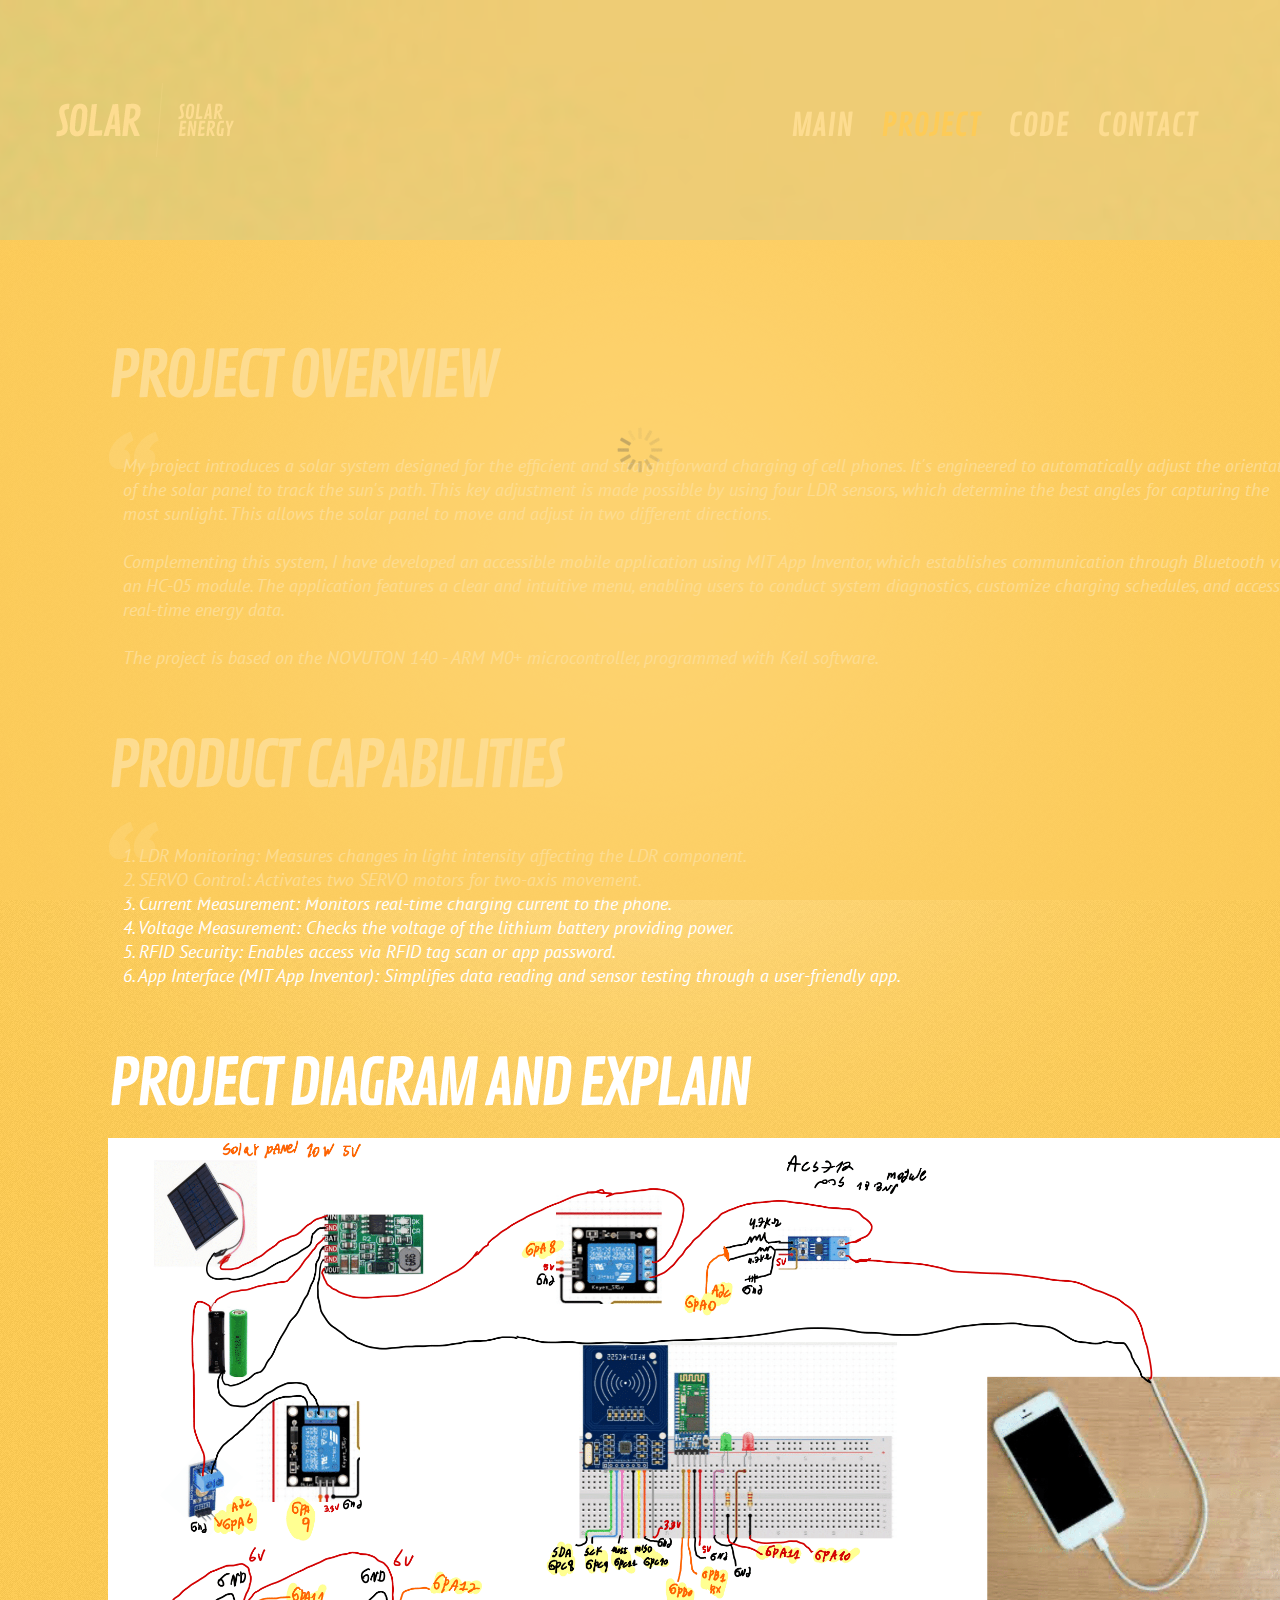
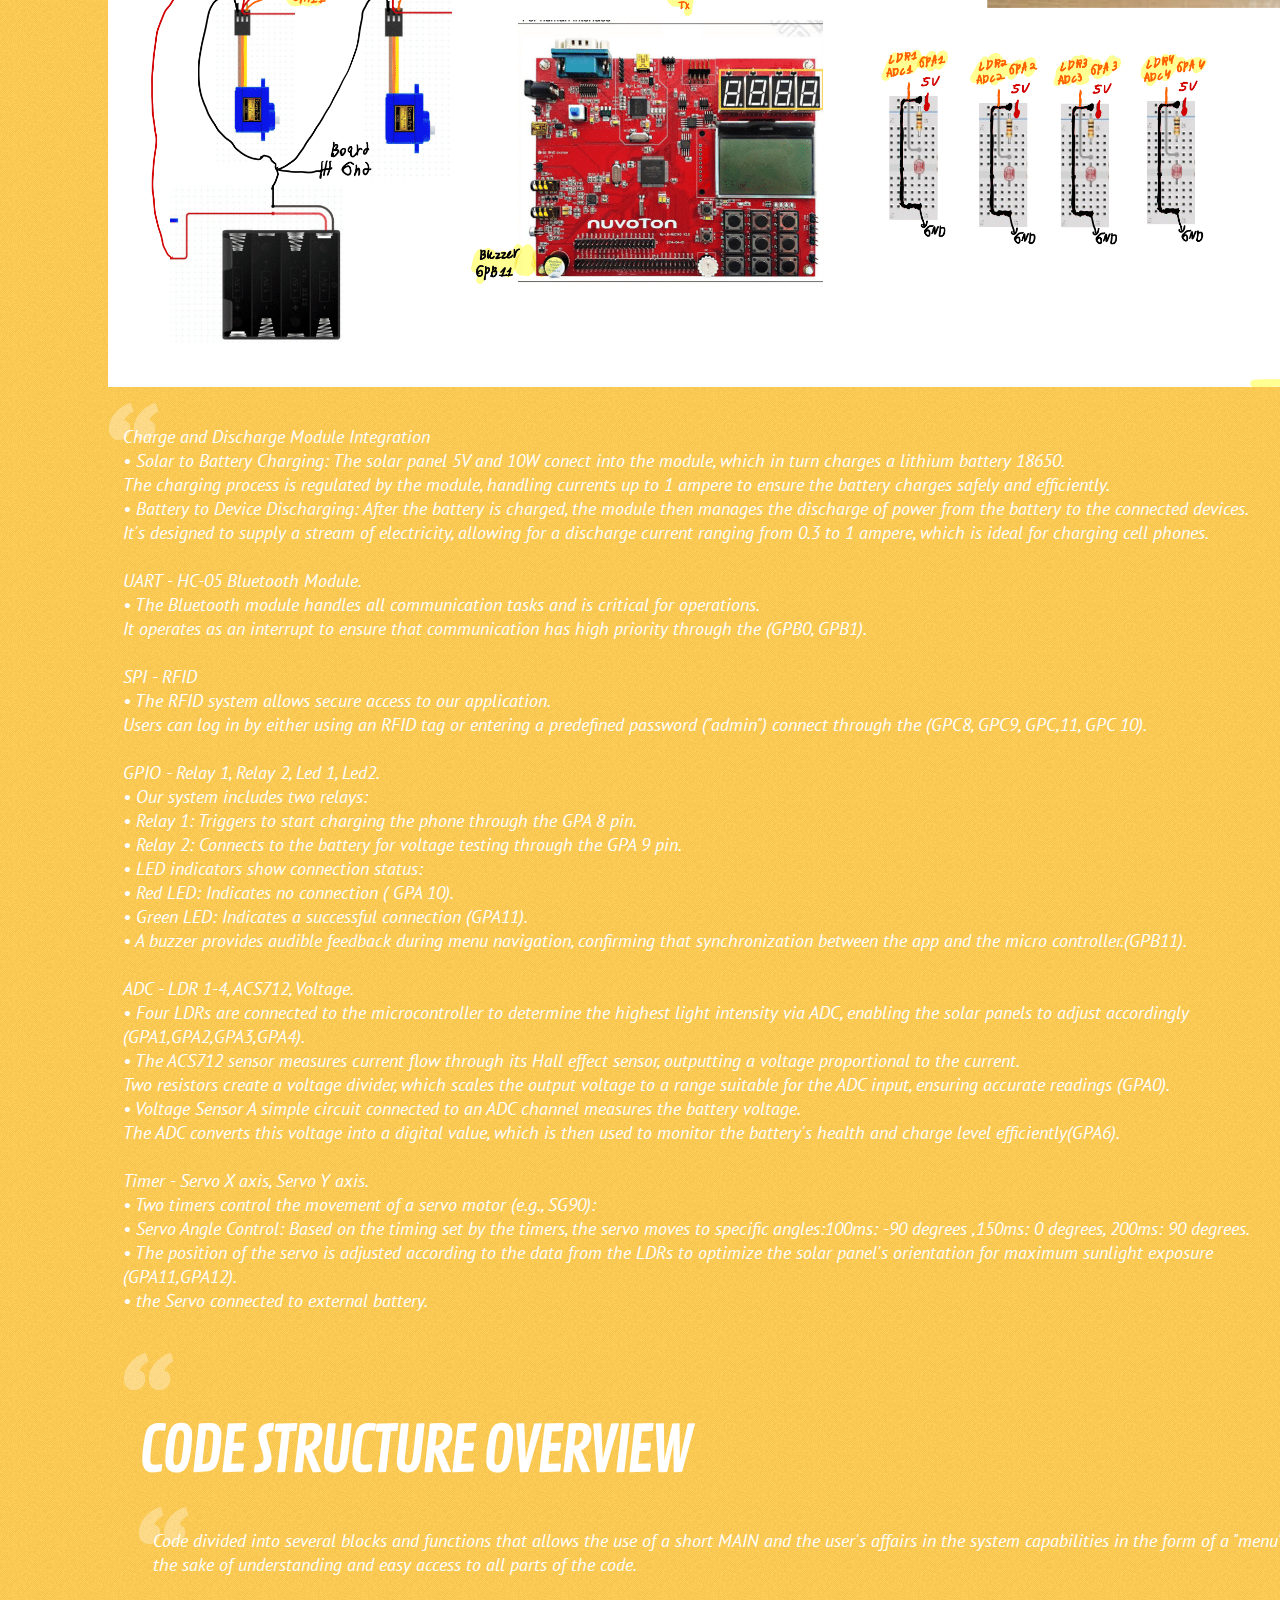
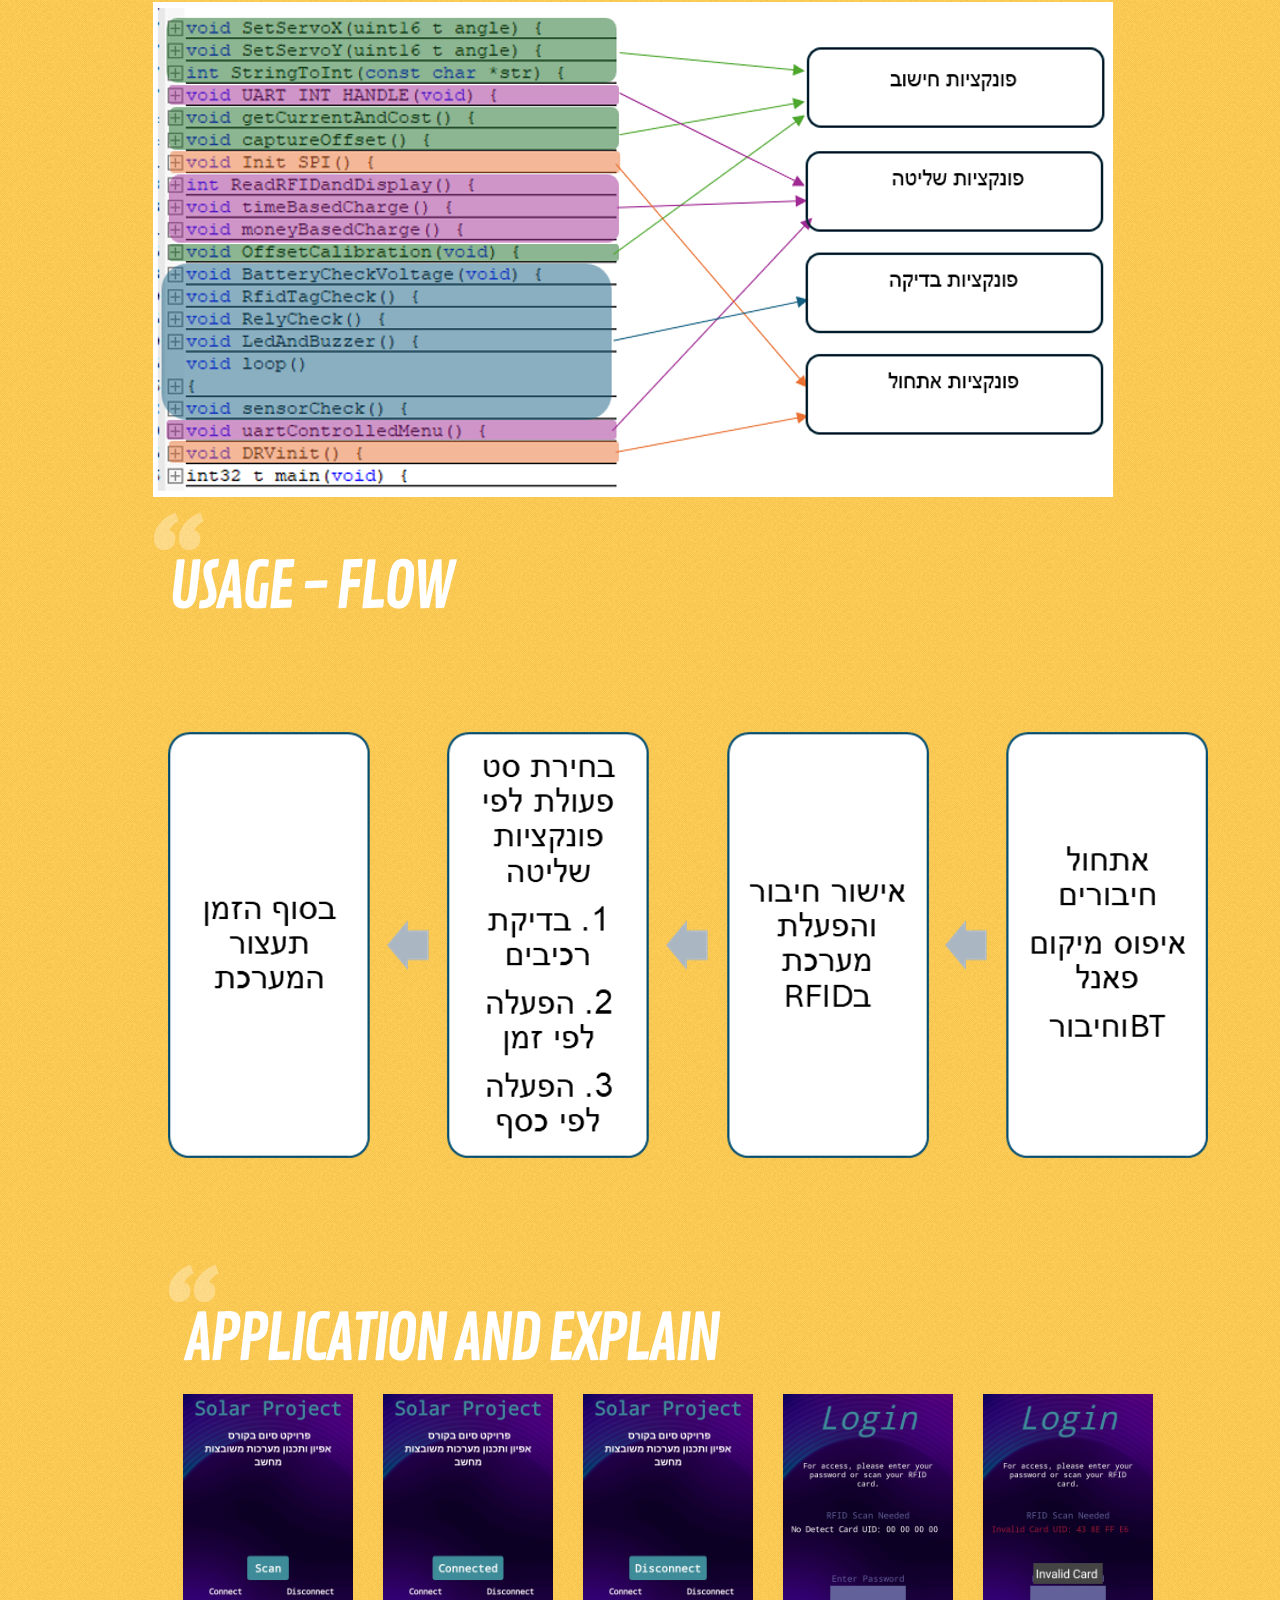
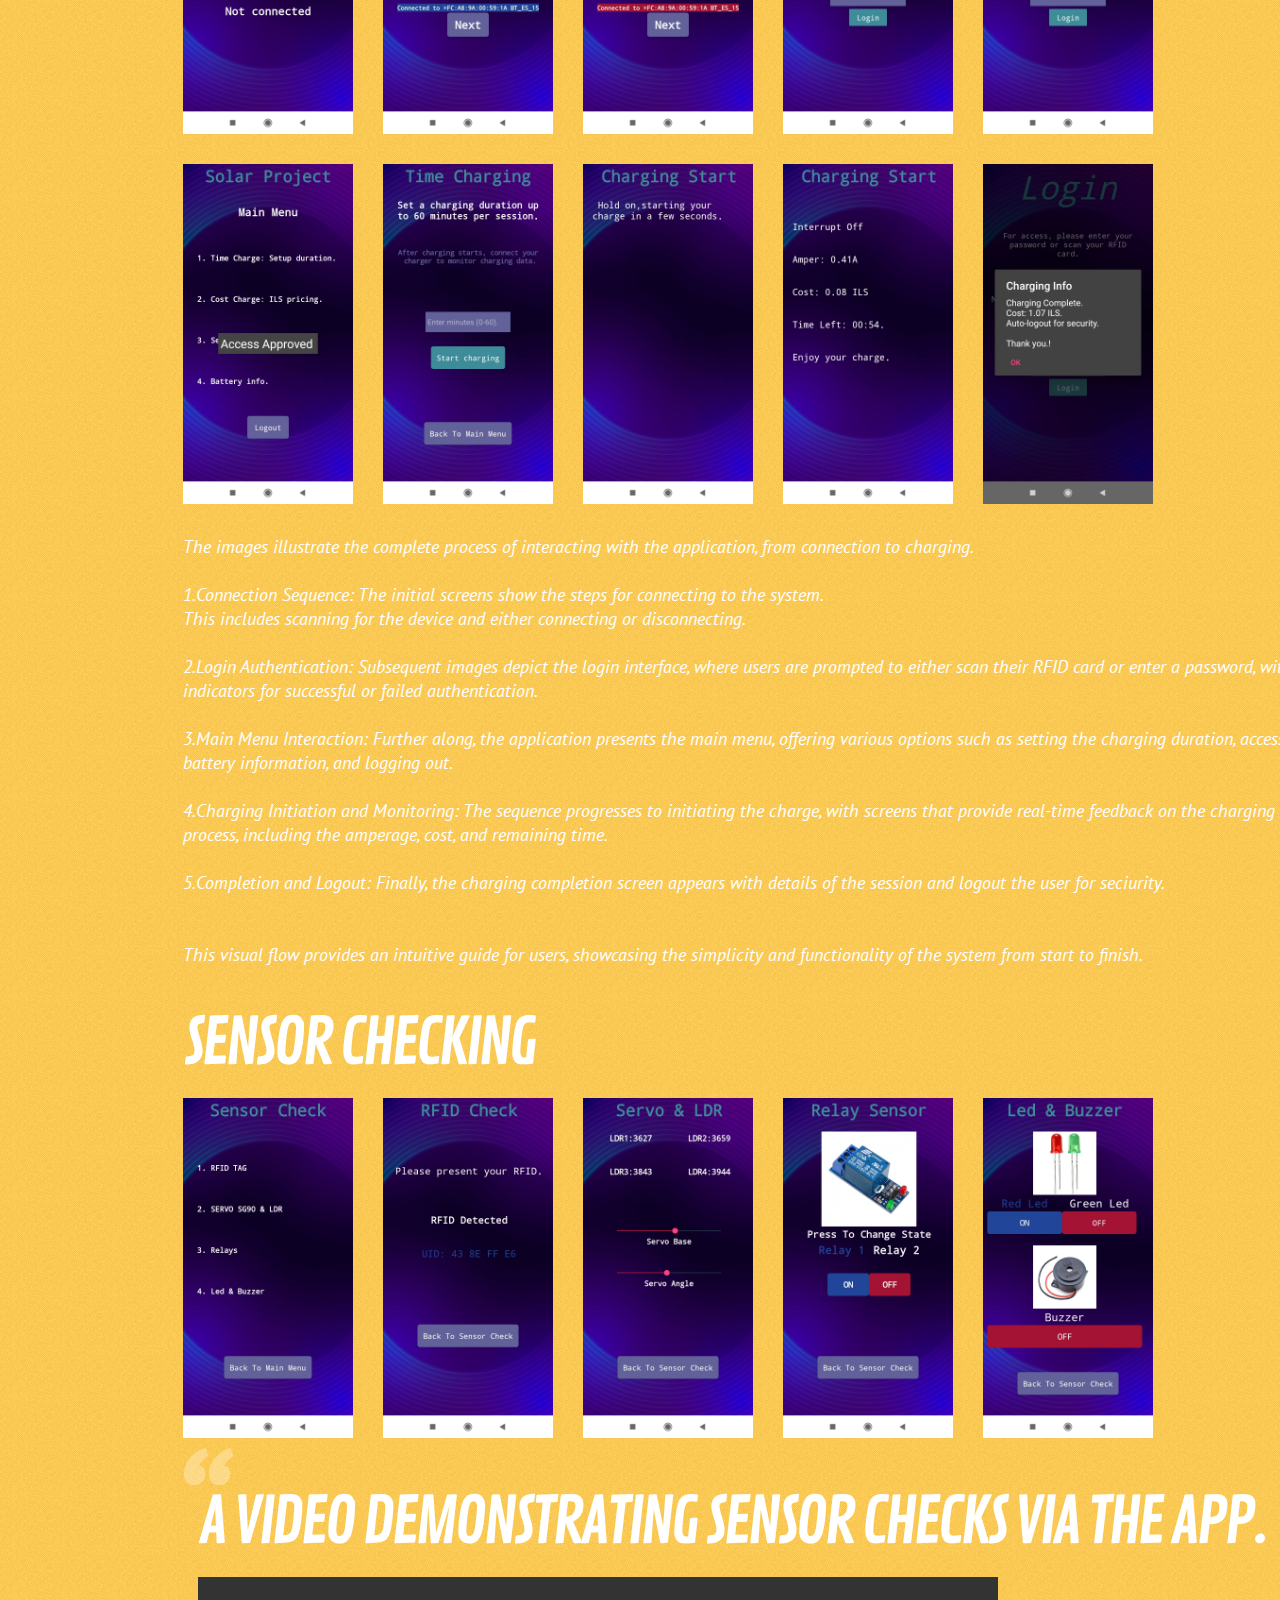
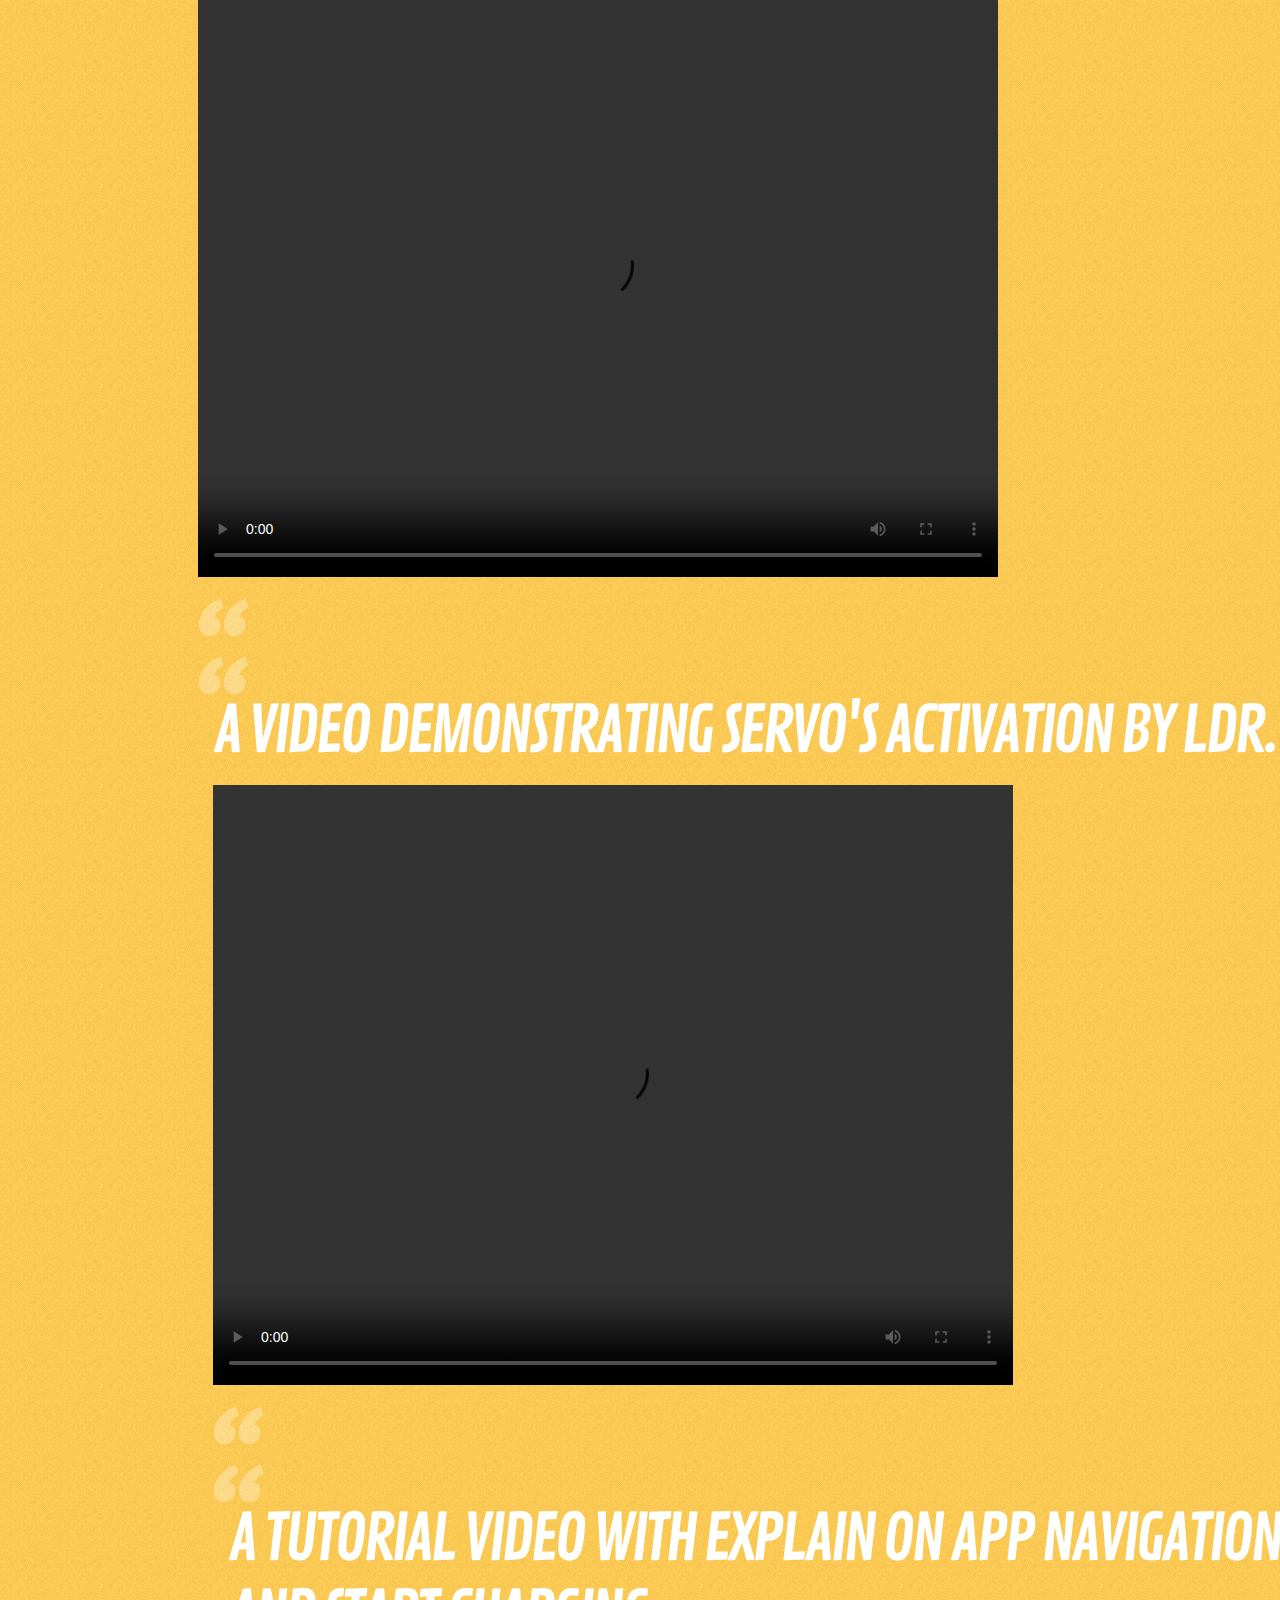
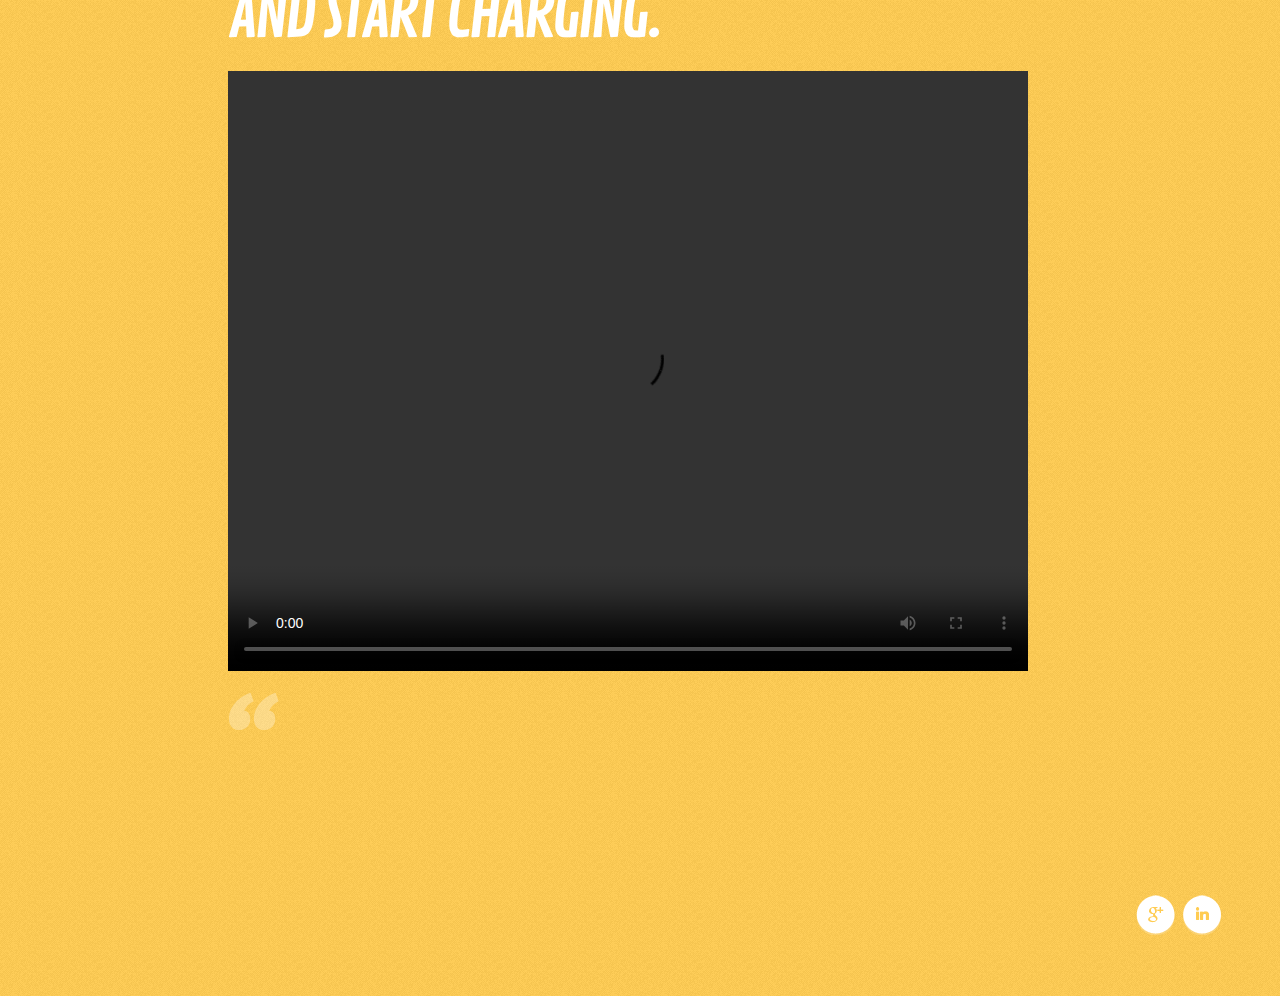
==== project.html @ 0463f5d2 "solar" ====
<!DOCTYPE HTML>
<html lang="en">
<head>
    <title>about us</title>
    <meta charset="utf-8">
    <meta name="viewport" content="width=device-width, initial-scale=1.0">
    <link rel="icon" href="img/favicon.ico" type="image/x-icon">
    <link rel="shortcut icon" href="img/favicon.ico" type="image/x-icon">
    <meta name="description" content="Your description">
    <meta name="keywords" content="Your keywords">
    <meta name="author" content="Your name">
    <link rel="stylesheet" href="css/bootstrap.css">
    <link rel="stylesheet" href="css/style.css">
    <link rel="stylesheet" href="css/preview.css">
    <script src="js/include_script.js"></script>
    <!--[if lt IE 9]>
        <script src="http://html5shim.googlecode.com/svn/trunk/html5.js"></script>
        <link href="css/ie.css" rel="stylesheet">
    <![endif]-->
    
</head>
<body>
<!--content wrapper-->
    <div id="wrapper">
        <section class="container">
            <div class="dynamicContent">
                <!--content-->
                <div class="inner">
                    <div class="row">
                        <div class="col-md-8">
                            <h2>Project Overview</h2>
                            <blockquote>
                                <p>My project introduces a solar system designed for the efficient and straightforward charging of cell phones. It's engineered to automatically adjust the orientation of the solar panel to track the sun's path. This key adjustment is made possible by using four LDR sensors, which determine the best angles for capturing the most sunlight. This allows the solar panel to move and adjust in two different directions.<br><br>
                                Complementing this system, I have developed an accessible mobile application using MIT App Inventor, which establishes communication through Bluetooth via an HC-05 module. The application features a clear and intuitive menu, enabling users to conduct system diagnostics, customize charging schedules, and access real-time energy data.<br><br>
                                The project is based on the NOVUTON 140 - ARM M0+ microcontroller, programmed with Keil software.
                                </p>
                            </blockquote>
                        </div>
                        <div class="col-md-4">
                            <h2>Product Capabilities</h2>
                            <blockquote>
                                <p>1. LDR Monitoring: Measures changes in light intensity affecting the LDR component.<br>
                                   2. SERVO Control: Activates two SERVO motors for two-axis movement.<br>
                                   3. Current Measurement: Monitors real-time charging current to the phone.<br>
                                   4. Voltage Measurement: Checks the voltage of the lithium battery providing power.<br>
                                   5. RFID Security: Enables access via RFID tag scan or app password.<br>
                                   6. App Interface (MIT App Inventor): Simplifies data reading and sensor testing through a user-friendly app.
                                </p>
                            </blockquote>
                        </div>
                    </div>
                    <div class="row">
                        <!-- Additional Labels -->
                        <div class="col-md-12">

                            <h2>Project Diagram And Explain</h2>
                                                                                                                    <img src="img/digram.jpg" alt="">
                                                                                                                                                <blockquote>
                            <p>

Charge and Discharge Module Integration
<br>
• Solar to Battery Charging: The solar panel 5V and 10W conect into the module, which in turn charges a lithium battery 18650.<br>
The charging process is regulated by the module, handling currents up to 1 ampere to ensure the battery charges safely and efficiently.<br>
• Battery to Device Discharging: After the battery is charged, the module then manages the discharge of power from the battery to the connected devices.<br>
It's designed to supply a stream of electricity, allowing for a discharge current ranging from 0.3 to 1 ampere, which is ideal for charging cell phones.<br><br>



UART - HC-05 Bluetooth Module.<br>
• The Bluetooth module handles all communication tasks and is critical for operations.<br> It operates as an interrupt to ensure that communication has high priority through the (GPB0, GPB1).<br><br>

SPI - RFID<br>
• The RFID system allows secure access to our application.<br>Users can log in by either using an RFID tag or entering a predefined password ("admin")  connect through the (GPC8, GPC9, GPC,11, GPC 10).<br><br>


GPIO - Relay 1, Relay 2, Led 1, Led2.<br>
• Our system includes two relays:<br>
• Relay 1: Triggers to start charging the phone through the GPA 8 pin.<br>
• Relay 2: Connects to the battery for voltage testing through the GPA 9 pin.<br>
• LED indicators show connection status:<br>
• Red LED: Indicates no connection ( GPA 10).<br>
• Green LED: Indicates a successful connection (GPA11).<br>
• A buzzer provides audible feedback during menu navigation, confirming that synchronization between the app and the micro controller.(GPB11).<br><br>

ADC - LDR 1-4, ACS712, Voltage.<br>
• Four LDRs are connected to the microcontroller to determine the highest light intensity via ADC, enabling the solar panels to adjust accordingly (GPA1,GPA2,GPA3,GPA4).<br>
• The ACS712 sensor measures current flow through its Hall effect sensor, outputting a voltage proportional to the current. <br>
Two resistors create a voltage divider, which scales the output voltage to a range suitable for the ADC input, ensuring accurate readings (GPA0).<br>
• Voltage Sensor A simple circuit connected to an ADC channel measures the battery voltage. <br>The ADC converts this voltage into a digital value, which is then used to monitor the battery's health and charge level efficiently(GPA6).<br><br>

Timer - Servo X axis, Servo Y axis.<br>
• Two timers control the movement of a servo motor (e.g., SG90):<br>
• Servo Angle Control: Based on the timing set by the timers, the servo moves to specific angles:100ms: -90 degrees ,150ms: 0 degrees, 200ms: 90 degrees.<br>
• The position of the servo is adjusted according to the data from the LDRs to optimize the solar panel's orientation for maximum sunlight exposure (GPA11,GPA12).<br>
• the Servo connected to external battery.                            <blockquote></p>

                            <h2>Code Structure Overview</h2>
                                                                                                                                                <blockquote>
                            <p>Code divided into several blocks and functions that allows the use of a short MAIN and the user's affairs in the system capabilities in the form of a "menu" for the sake of understanding and easy access to all parts of the code.</p>
                                                                                                                                                                            <img src="img/code.jpg" alt="">
                                                                                                                                                <blockquote>
                            <h2>Usage - FLOW</h2>
                                                                                                                                                                                                        <img src="img/flow.jpg" alt="">
                                                                                                                                                <blockquote>
                            <h2>application and explain</h2>
                            <ul class="list2 row">
                                <li class="span2"><a href="img/picture1.jpg" class="thumbnail"><img src="img/picture1.jpg" alt=""></a></li>
                                <li class="span2"><a href="img/picture2.jpg" class="thumbnail"><img src="img/picture2.jpg" alt=""></a></li>
                                <li class="span2"><a href="img/picture9.jpg" class="thumbnail"><img src="img/picture9.jpg" alt=""></a></li>
                                <li class="span2"><a href="img/picture3.jpg" class="thumbnail"><img src="img/picture3.jpg" alt=""></a></li>
                                <li class="span2"><a href="img/picture4.jpg" class="thumbnail"><img src="img/picture4.jpg" alt=""></a></li>
                                    </ul>
<p></p><br><br>
                            <ul class="list2 row">
                                <li class="span2"><a href="img/picture5.jpg" class="thumbnail"><img src="img/picture5.jpg" alt=""></a></li>
                              <li class="span2"><a href="img/picture10.jpg" class="thumbnail"><img src="img/picture10.jpg" alt=""></a></li>
                                <li class="span2"><a href="img/picture6.jpg" class="thumbnail"><img src="img/picture6.jpg" alt=""></a></li>
                                <li class="span2"><a href="img/picture7.jpg" class="thumbnail"><img src="img/picture7.jpg" alt=""></a></li>
                                <li class="span2"><a href="img/picture8.jpg" class="thumbnail"><img src="img/picture8.jpg" alt=""></a></li>
                                    </ul>
                                       <br>     <br>
                            <br>                            <br>               <p>
The images illustrate the complete process of interacting with the application, from connection to charging.
<br>
<br>
1.Connection Sequence: The initial screens show the steps for connecting to the system.<br> This includes scanning for the device and either connecting or disconnecting.
<br>
<br>
2.Login Authentication: Subsequent images depict the login interface, where users are prompted to either scan their RFID card or enter a password, with indicators for successful or failed authentication.
<br>
<br>
3.Main Menu Interaction: Further along, the application presents the main menu, offering various options such as setting the charging duration, accessing battery information, and logging out.
<br>
<br>
4.Charging Initiation and Monitoring: The sequence progresses to initiating the charge, with screens that provide real-time feedback on the charging process, including the amperage, cost, and remaining time.
<br>
<br>
5.Completion and Logout: Finally, the charging completion screen appears with details of the session and logout the user for seciurity.
<br>
<br><br>
This visual flow provides an intuitive guide for users, showcasing the simplicity and functionality of the system from start to finish.
</p>                
                    <div>
                                 <h2>Sensor Checking</h2>
                                           <ul class="list2 row">
                                <li class="span2"><a href="img/picture11.jpg" class="thumbnail"><img src="img/picture11.jpg" alt=""></a></li>
                                <li class="span2"><a href="img/picture12.jpg" class="thumbnail"><img src="img/picture12.jpg" alt=""></a></li>
                                <li class="span2"><a href="img/picture13.jpg" class="thumbnail"><img src="img/picture13.jpg" alt=""></a></li>
                                <li class="span2"><a href="img/picture14.jpg" class="thumbnail"><img src="img/picture14.jpg" alt=""></a></li>
                                <li class="span2"><a href="img/picture15.jpg" class="thumbnail"><img src="img/picture15.jpg" alt=""></a></li>
                                    </ul>    
                                                                                                                                                                                    <blockquote>
                        </div>
                                                                                                                                                                                    <blockquote>
                                                               <h2> A video demonstrating sensor checks via the app.
</h2>                                                                                                        
<div class="video-container">
<video width="800" height="600" controls>
        <source src="img/example2.mp4" type="video/mp4">
        Your browser does not support the video tag.
    </video>
                                                                                                                                                    <blockquote>      
</div>
                                                                                                                                                                                    <blockquote>
<h2> A video demonstrating servo's activation by LDR.</h2>                                                                                                        
<div class="video-container">
<video width="800" height="600" controls>

        <source src="img/example3.mp4" type="video/mp4">
        Your browser does not support the video tag.
    </video>                                                                                                                                         <blockquote>           
</div>                                                                                                                                                                                <blockquote>
<h2> A tutorial video with explain on app navigation and  start charging.</h2>                                                                                                        
<div class="video-container">
<video width="800" height="600" controls>

        <source src="img/example1.mp4" type="video/mp4">
        Your browser does not support the video tag.
    </video>
    <blockquote>                                                                   
                                                                                                                                                                                                       
</div>
                                                                                                                                           
                    </div>
                </div>
            </div>
        </section>
    </div>
    <script src="js/bootstrap.js"></script>
</body>
</html>
---- css/style.css ----
@import url(//fonts.googleapis.com/css?family=PT+Sans:400italic);

@import url(//fonts.googleapis.com/css?family=PT+Sans:700italic);

@import url(//fonts.googleapis.com/css?family=Contrail+One);

@import 'jquery.fancybox.css';

@import 'grid.css';
/*------ template stylization ------*/
body {
  background: #fccc5b;
  font: 13px 'PT Sans', 'Trebuchet MS', Arial, "Helvetica Neue", Helvetica, sans-serif;
  line-height: 20px;
  color: #ffffff;
  min-width: 1200px;
  min-height: 1000px;
}
#webSiteLoader {
  position: fixed;
  width: 100%;
  height: 100%;
  background: #fccc5b url(../img/web_site_loader.gif) center no-repeat;
  z-index: 1023;
  top: 0;
}
#pageLoader {
  position: fixed;
  width: 55px;
  height: 55px;
  top: 50%;
  left: 50%;
  margin: -27px 0 0 -27px;
  background: url(../img/web_site_loader.gif) center #fccc5b no-repeat;
  z-index: 1000;
  padding: 5px;
  display: none;
}
#back-top {
  position: fixed;
  display: none !important;
  right: 30px;
  bottom: 30px;
  width: 48px;
  height: 48px;
  border: 1px solid #ffffff;
  background: url(../img/up-arrow.png) #fccc5b center no-repeat;
  overflow: hidden;
  cursor: pointer;
  z-index: 1000;
  opacity: 0;
  filter: alpha(opacity=0);
}
/*---------gallery bg--------*/
#imgSpinner {
  position: fixed;
  display: inline-block;
  width: 100%;
  height: 100%;
  z-index: 1;
  top: 0;
  left: 0;
  background: url("../img/web_site_loader.gif") center no-repeat #fccc5b;
  display: none;
}
#galleryHolder {
  position: fixed !important;
  width: 100%;
  height: 100%;
  left: 0;
  top: 0;
  overflow: hidden;
}
#imageHolder {
  position: absolute;
  width: 100%;
  height: 100%;
  z-index: 0;
  overflow: hidden;
}
#inner {
  display: none;
}
/*end gallery bg*/
p {
  font-style: italic;
  font-weight: bold;
  padding-bottom: 10px;
}
figure {
  margin: 0;
}
h2 {
  font: 63.96px 'Contrail One';
  line-height: 1.2em;
  color: #ffffff;
  text-transform: uppercase;
  letter-spacing: -4px;
  margin: 15px 0px;
  padding: 0px 0px 0px 0px;
}
h2.special {
  font-size: 48px;
  margin: -14px 0px 13px;
  letter-spacing: -3px;
}
h3 {
  font: bold italic 18.07px 'PT Sans', 'Trebuchet MS', Arial, "Helvetica Neue", Helvetica, sans-serif;
  line-height: 1.2em;
  color: #ffffff;
  text-transform: none;
  padding: 0px 0px 0px 0px;
  margin: 0px 0px 0px 0px;
}
h4,
.fontStyle1 {
  font: bold italic 15.99px 'PT Sans', 'Trebuchet MS', Arial, "Helvetica Neue", Helvetica, sans-serif;
  line-height: 1.2em;
  color: #ffffff;
  text-transform: none;
  padding: 0px 0px 0px 0px;
  margin: -4px 0px 4px;
}
h3 a,
h4 a {
  color: #ffffff;
  -webkit-transition: all 0.4s ease-out;
  -moz-transition: all 0.4s ease-out;
  -o-transition: all 0.4s ease-out;
  transition: all 0.4s ease-out;
}
h3 a:hover,
h4 a:hover {
  color: #aa8d4a;
}
time {
  display: block;
  font: bold italic 11.96px 'PT Sans', 'Trebuchet MS', Arial, "Helvetica Neue", Helvetica, sans-serif;
  line-height: 20px;
  margin-left: 20px;
  color: #aa8d4a;
  text-transform: uppercase;
  margin: 5px 0px 12px;
  padding: 0px 0px 0px 0px;
}
.fontStyle1 {
  margin: 15px 0px 22px;
}
address {
  font-style: italic;
  font-weight: bold;
}
/*bootstrap classes*/
.thumbnail {
  box-shadow: none;
  border: none;
  padding: 0;
  -webkit-border-radius: 0;
  -moz-border-radius: 0;
  border-radius: 0;
  -webkit-box-shadow: 0 0 0;
  -moz-box-shadow: 0 0 0;
  box-shadow: 0 0 0;
}
.thumbnail:hover {
  border-color: transparent;
  box-shadow: none !important;
}
/*end bootstrap classes*/
/*------ header ------- */
header {
  position: relative;
  z-index: 200;
  width: 100%;
  height: 240px;
  margin-bottom: 0px;
}
header h1.brand {
  position: relative;
  width: 182px;
  height: 78px;
  float: left;
  overflow: hidden;
  margin: 81px 0px 0px 0px;
}
header h1.brand a {
  width: 100%;
  text-indent: 100%;
  white-space: nowrap;
}
header h1.brand a:hover {
  text-decoration: none;
}
/*menu*/
.select-menu {
  display: none;
}
header .navbar {
  margin-bottom: 0;
}
header .navbar .sf-menu .nav {
  position: absolute;
  float: none;
  margin: 0;
  display: none;
}
header .navbar .sf-menu .nav li {
  float: none;
}
header .navbar .sf-menu .nav li a {
  padding: 0;
  text-shadow: none;
}
header .navbar-inner {
  min-height: 68px;
  padding: 0;
  background-color: transparent;
  background-image: none;
  filter: none;
  border: none;
  border-radius: 0;
  -webkit-box-shadow: 0 0 0;
  -moz-box-shadow: 0 0 0;
  box-shadow: 0 0 0;
}
.sf-menu {
  position: relative;
  float: right;
  list-style: none;
  padding: 0;
  margin: 107px 0px 0px 0px;
}
.sf-menu > li {
  position: relative;
  float: left;
  margin-right: 26px;
}
.sf-menu > li.last {
  margin-right: 0;
}
.sf-menu > li > a {
  position: relative;
  display: block;
}
.sf-menu > li > a > span {
  font: 31.98px 'Contrail One';
  line-height: 1.2em;
  color: #ffffff;
  text-transform: uppercase;
  -webkit-transition: color 0.4s ease-out;
  -moz-transition: color 0.4s ease-out;
  -o-transition: color 0.4s ease-out;
  transition: color 0.4s ease-out;
  padding-right: 2px;
}
.sf-menu > li > a:hover,
.sf-menu > li > a.activeLink {
  text-decoration: none;
}
.sf-menu > li > a:hover > span,
.sf-menu > li > a.activeLink > span {
  color: #ffcc52;
}
.sf-menu ul {
  position: absolute;
  list-style: none;
  z-index: 999;
  width: 199px;
  top: 66px !important;
  left: -62px !important;
  display: none;
  overflow: visible;
  text-align: center;
  background-color: #ffffff;
  border-top: 6px solid #ffcc52;
}
.sf-menu ul:before {
  content: '';
  position: absolute;
  top: -16px;
  left: 50%;
  margin-left: -19px;
  width: 38px;
  height: 10px;
  background: url(../img/submenu_arrow.png) 0 no-repeat;
}
.sf-menu ul li {
  position: relative;
  background: url(../img/submenu_divider.png) center bottom no-repeat;
  padding-bottom: 2px;
  margin-bottom: 7px;
}
.sf-menu ul li:before {
  display: none;
}
.sf-menu ul li:first-child {
  margin-top: 39px;
}
.sf-menu ul li.last {
  margin-bottom: 41px;
  background: none;
}
.sf-menu ul li a {
  display: inline-block;
  font: 31.98px 'Contrail One';
  line-height: 1em;
  color: #ffcc52 !important;
  text-transform: uppercase;
  -webkit-transition: color 0.4s ease-out;
  -moz-transition: color 0.4s ease-out;
  -o-transition: color 0.4s ease-out;
  transition: color 0.4s ease-out;
}
.sf-menu ul li a.hoverItem {
  color: #f8e6bc !important;
}
.sf-menu ul ul {
  left: 202px !important;
  top: -5px !important;
}
/*menu end*/
/*--- header end ------*/
/*------ content ------- */
#wrapper {
  z-index: 10;
}
#wrapper ul {
  list-style: none;
}
#wrapper input,
#wrapper textarea {
  position: relative;
  outline: none;
  box-shadow: none;
  border: none;
  -webkit-border-radius: 0;
  -moz-border-radius: 0;
  border-radius: 0;
  -webkit-box-shadow: 0 0 0;
  -moz-box-shadow: 0 0 0;
  box-shadow: 0 0 0;
  padding: 7px 10px;
  line-height: 21px;
  width: 100%;
  margin: 0;
  background-color: #e4c06c;
  border: 1px solid #ffedc4;
  font: bold italic 13px 'PT Sans', 'Trebuchet MS', Arial, "Helvetica Neue", Helvetica, sans-serif;
  line-height: 20px;
  color: #ffffff;
}
#wrapper input:focus,
#wrapper textarea:focus {
  -webkit-box-shadow: 0 0 0;
  -moz-box-shadow: 0 0 0;
  box-shadow: 0 0 0;
}
#wrapper input {
  width: 100%;
  height: 35px;
  -webkit-box-sizing: border-box;
  -moz-box-sizing: border-box;
  box-sizing: border-box;
}
#wrapper textarea {
  width: 100%;
  -webkit-box-sizing: border-box;
  -moz-box-sizing: border-box;
  box-sizing: border-box;
}
#wrapper > section {
  position: relative;
  height: 100%;
  z-index: 100;
}
.dynamicContent {
  position: absolute;
  width: 100%;
}
#contentBg {
  position: absolute;
  top: 240px;
  left: 0;
  margin-top: 0px;
  width: 100%;
  height: 100%;
  background: url(../img/cotnent_bg.png);
  z-index: -1;
}
#contentBg > div {
  position: relative;
  width: 100%;
  height: 100%;
  background: url(../img/bg_glow.png) center top no-repeat;
}
.inner {
  padding: 84px 0px 0px 0px;
}
.inner2 {
  padding: 109px 0px 0px 0px;
}
.content .btn.btn-link {
  position: relative;
  display: inline-block;
  background: none;
  -webkit-border-radius: 0;
  -moz-border-radius: 0;
  border-radius: 0;
  -webkit-box-shadow: none;
  -moz-box-shadow: none;
  box-shadow: none;
  text-shadow: none;
  border: none;
  padding: 0;
  font: bold italic 18.07px 'PT Sans', 'Trebuchet MS', Arial, "Helvetica Neue", Helvetica, sans-serif;
  line-height: 1.2em;
  color: #aa8d4a;
  text-transform: lowercase;
  padding-right: 2px;
  -webkit-transition: all 0.4s ease;
  -moz-transition: all 0.4s ease;
  -o-transition: all 0.4s ease;
  transition: all 0.4s ease;
}
.content .btn.btn-link:hover,
.content .btn.btn-link:active,
.content .btn.btn-link:visited {
  color: #ffffff;
  background: none;
  -webkit-box-shadow: none;
  -moz-box-shadow: none;
  box-shadow: none;
  -webkit-transition: all 0.4s ease;
  -moz-transition: all 0.4s ease;
  -o-transition: all 0.4s ease;
  transition: all 0.4s ease;
  text-decoration: none;
}
.sitem_over {
  position: absolute;
  background: url('../img/pic_bg_over.png');
  z-index: 100;
  top: 0;
  left: 0;
  width: 100%;
  height: 100%;
  opacity: 0;
  filter: alpha(opacity=0);
  filter: progid:DXImageTransform.Microsoft.gradient(enabled = false);
  -webkit-transition: all 0.5s ease;
  -moz-transition: all 0.5s ease;
  -o-transition: all 0.5s ease;
  transition: all 0.5s ease;
  overflow: hidden;
}
.sitem_over > strong {
  position: relative;
  background: url('../img/icon_zoom.png') center no-repeat;
  width: 100%;
  height: 100%;
  display: block;
  -webkit-transform: scale(5);
  -moz-transform: scale(5);
  -ms-transform: scale(5);
  -o-transform: scale(5);
  transform: scale(5);
  -webkit-transition: all 0.5s ease;
  -moz-transition: all 0.5s ease;
  -o-transition: all 0.5s ease;
  transition: all 0.5s ease;
}
a:hover .sitem_over {
  opacity: 1;
  filter: alpha(opacity=100);
  filter: progid:DXImageTransform.Microsoft.gradient(enabled = false);
}
a:hover .sitem_over > strong {
  -webkit-transform: scale(1);
  -moz-transform: scale(1);
  -ms-transform: scale(1);
  -o-transform: scale(1);
  transform: scale(1);
}
.slogan {
  position: relative;
  font: 42px 'Contrail One';
  line-height: 1em;
  color: #ffffff;
  text-transform: uppercase;
  margin: 73px 0px 0px 0px;
  padding: 0px 0px 0px 0px;
  letter-spacing: -2px;
}

.slogan span {
  display: block;
  font-size: 90px; /* Significantly reduced from 124px to 100px */
  margin: 0px 0px 31px 0px;
  letter-spacing: -9px;
}


.block1 {
  position: relative;
  width: 539px;
  height: 369px;
  margin: -11px 0px 0px 0px;
  background: url(../img/bg_1.png) 8px 0px no-repeat;
}
.block1 > div {
  padding: 47px 40px 55px 70px;
}
.block1 > div h2 {
  margin: 0px;
  padding: 0px 0px 9px 0px;
}
.block1 > div p {
  font: bold italic 23.01px 'PT Sans', 'Trebuchet MS', Arial, "Helvetica Neue", Helvetica, sans-serif;
  line-height: 28px;
  color: #ffffff;
  padding-bottom: 0px;
}
blockquote {
  background: url(../img/qoute_icon.png) 0px 0px no-repeat;
  border: none;
  padding: 23px 0px 20px 15px;
  margin: 15px 0px 0px 0px;
}
blockquote p {
  padding: 0px 0px 24px 0px;
  margin: 0px 0px 0px 0px;
  font-size: 18.07px;
  line-height: 24px;
}
blockquote .author {
  font-size: 20.02px;
  line-height: 1em;
  padding: 0px 0px 0px 0px;
  margin: 0px 0px 0px 0px;
}
blockquote .author > span {
  display: block;
  font-size: 13px;
  margin: 2px 0px 0px 0px;
}
.list1 {
  margin: -3px 0px 10px 0px;
}
.list1 li {
  background: url(../img/list_icon.png) 0px 2px no-repeat;
  margin: 0px 0px 10px 0px;
  padding-left: 8px;
}
.list1 li a {
  font: italic 13px 'PT Sans', 'Trebuchet MS', Arial, "Helvetica Neue", Helvetica, sans-serif;
  line-height: 20px;
  margin-left: 20px;
  color: #aa8d4a;
}
.list1 li a:hover {
  text-decoration: underline;
}
.list2 {
  margin: 15px 0px 15px -30px;
}
.list2 li a {
  position: relative;
  display: block;
  width: 100%;
  height: 276px;
}
.list3 {
  margin: -4px 0px 20px 0px;
}
.list3 li {
  margin-bottom: 14px;
}
.list3 li img {
  float: left;
  margin: 4px 19px 0px 0px;
}
.match {
  display: block;
  color: #aa8d4a;
}
.search_list {
  margin: 15px 0px 40px;
  font: bold italic 13px 'PT Sans', 'Trebuchet MS', Arial, "Helvetica Neue", Helvetica, sans-serif;
  line-height: 20px;
  color: #ffffff;
}
.search_list li {
  margin-bottom: 15px;
}
.search_list .search {
  width: auto;
  color: #aa8d4a;
}
.search_title a {
  text-decoration: underline;
}
.search_title:hover {
  text-decoration: none;
}
.g_map {
  margin: 5px 22px 0px 0px;
  width: 490px;
  height: 278px;
  float: left;
}
.g_map iframe {
  position: relative;
  display: inline-block;
  outline: none;
  width: 100%;
  height: 100%;
  border: none;
  background: url(../img/web_site_loader.gif) center no-repeat #fccc5b !important;
}
/* Forms*/
#search {
  position: relative;
  display: inline-block;
  margin: 27px 0px 20px 0px;
  width: 100%;
  z-index: 500;
}
#search > a {
  float: right;
  margin-top: 22px;
}
#form1 {
  position: relative;
  margin: 0px 0px 20px 0px;
}
#form1 input,
#form1 textarea,
#form1 .success {
  position: relative;
  display: block;
  outline: none;
  width: 100%;
}
#form1 .success {
  position: absolute;
  padding: 21px 10px 22px;
  -webkit-box-sizing: border-box;
  -moz-box-sizing: border-box;
  box-sizing: border-box;
  z-index: 10;
  text-align: center;
  width: 100%;
  background-color: #e4c06c;
  border: 1px solid #ffedc4;
  font: bold italic 13px 'PT Sans', 'Trebuchet MS', Arial, "Helvetica Neue", Helvetica, sans-serif;
  line-height: 20px;
  color: #ffffff;
}
#form1 textarea {
  width: 100%;
  height: 140px;
  overflow: auto;
  resize: none;
}
#form1 label {
  position: relative;
  display: block;
  min-height: 47px;
  width: 100%;
  margin-bottom: 3px;
}
#form1 label.message {
  width: 100%;
}
#form1 .error,
#form1 .empty {
  position: absolute;
  text-align: right;
  display: none;
  font-size: 10px;
  color: #ffffff;
  width: 200px;
  top: 2px;
  right: 2px;
  font-style: italic;
}
#form1 .btns {
  padding: 17px 2px 0 0;
  position: relative;
  float: right;
}
#form1 .btns > p {
  padding: 0;
}
#form1 .btns > p a {
  display: inline-block;
}
#form1 .btns > p a:first-child + a {
  margin-left: 22px;
}
/*end forms*/
/*--- content end ------*/
/*------ footer ------- */
footer {
  position: absolute;
  z-index: 100;
  bottom: 0;
  left: 0;
  width: 100%;
  height: 126px;
}
footer p {
  padding-top: 0px;
  font: 700 italic 10.01px 'PT Sans', 'Trebuchet MS', Arial, "Helvetica Neue", Helvetica, sans-serif;
  line-height: 1.2em;
  color: #ffffff;
  text-transform: uppercase;
  padding-top: 16px;
}
footer p a {
  color: inherit;
  -webkit-transition: all 0.4s ease-out;
  -moz-transition: all 0.4s ease-out;
  -o-transition: all 0.4s ease-out;
  transition: all 0.4s ease-out;
}
.soc_icons {
  position: relative;
  float: right;
  display: inline-block;
  margin: 0px 3px 0px 0px;
}
.soc_icons li {
  position: relative;
  display: inline-block;
  width: 40px;
  height: 40px;
  margin-left: 3px;
}
.soc_icons li a {
  position: relative;
  display: block;
  width: 100%;
  height: 100%;
  -webkit-border-radius: 50%;
  -moz-border-radius: 50%;
  border-radius: 50%;
}
.soc_icons li a > span {
  position: absolute;
  display: block;
  width: 100%;
  height: 100%;
  top: 0;
  overflow: hidden;
  -webkit-transition: all 0.4s ease-out;
  -moz-transition: all 0.4s ease-out;
  -o-transition: all 0.4s ease-out;
  transition: all 0.4s ease-out;
}
.soc_icons li a > span > img {
  position: relative;
  top: -38px;
}
.soc_icons li a > span:first-child {
  z-index: 20;
}
.soc_icons li a > span:first-child > img {
  top: 0px;
}
.soc_icons li a:hover > span:first-child {
  height: 0;
}
.soc_icons li a:hover > span:first-child + span {
  height: 100%;
}
/*--- footer end ------*/
.margin1 {
  margin: 0px 0px 19px;
}
.margin2 {
  margin-top: 15px;
}
.margin3 {
  margin-bottom: 10px;
}
.margin4 {
  margin: 49px 0px 0px 0px;
}
.colorInherit {
  color: inherit;
}
.width1 {
  display: inline-block;
  width: 64px;
}
.block {
  display: block;
}
/*additional Classes*/
.noBg {
  background: none !important;
  background-color: transparent !important;
}
.noOverflow {
  overflow: visible !important;
}
.noPadding {
  padding: 0;
}
.noMargin {
  margin: 0;
}
.noPaddingTop {
  padding-top: 0;
}
.noMarginTop {
  margin-top: 0;
}
.noMarginBottom {
  margin-bottom: 0;
}
.noBottom {
  margin-bottom: 0;
  padding-bottom: 0;
}
.clear {
  clear: both;
  line-height: 0;
}
.box {
  overflow: hidden;
}
.right {
  margin-right: 0 !important;
}
/*end additional Classes*/
/*Core variables and mixins*/
.clearfix {
  *zoom: 1;
}
.clearfix:before,
.clearfix:after {
  display: table;
  content: "";
  line-height: 0;
}
.clearfix:after {
  clear: both;
}
.hide-text {
  font: 0/0 a;
  color: transparent;
  text-shadow: none;
  background-color: transparent;
  border: 0;
}
.input-block-level {
  display: block;
  width: 100%;
  min-height: 30px;
  -webkit-box-sizing: border-box;
  -moz-box-sizing: border-box;
  box-sizing: border-box;
}
---- css/preview.css ----
.inner{
    margin: 100px auto;
}
---- css/ie.css ----
.sitem_over {
  display: none;
}
a:hover .sitem_over {
  display: block;
}
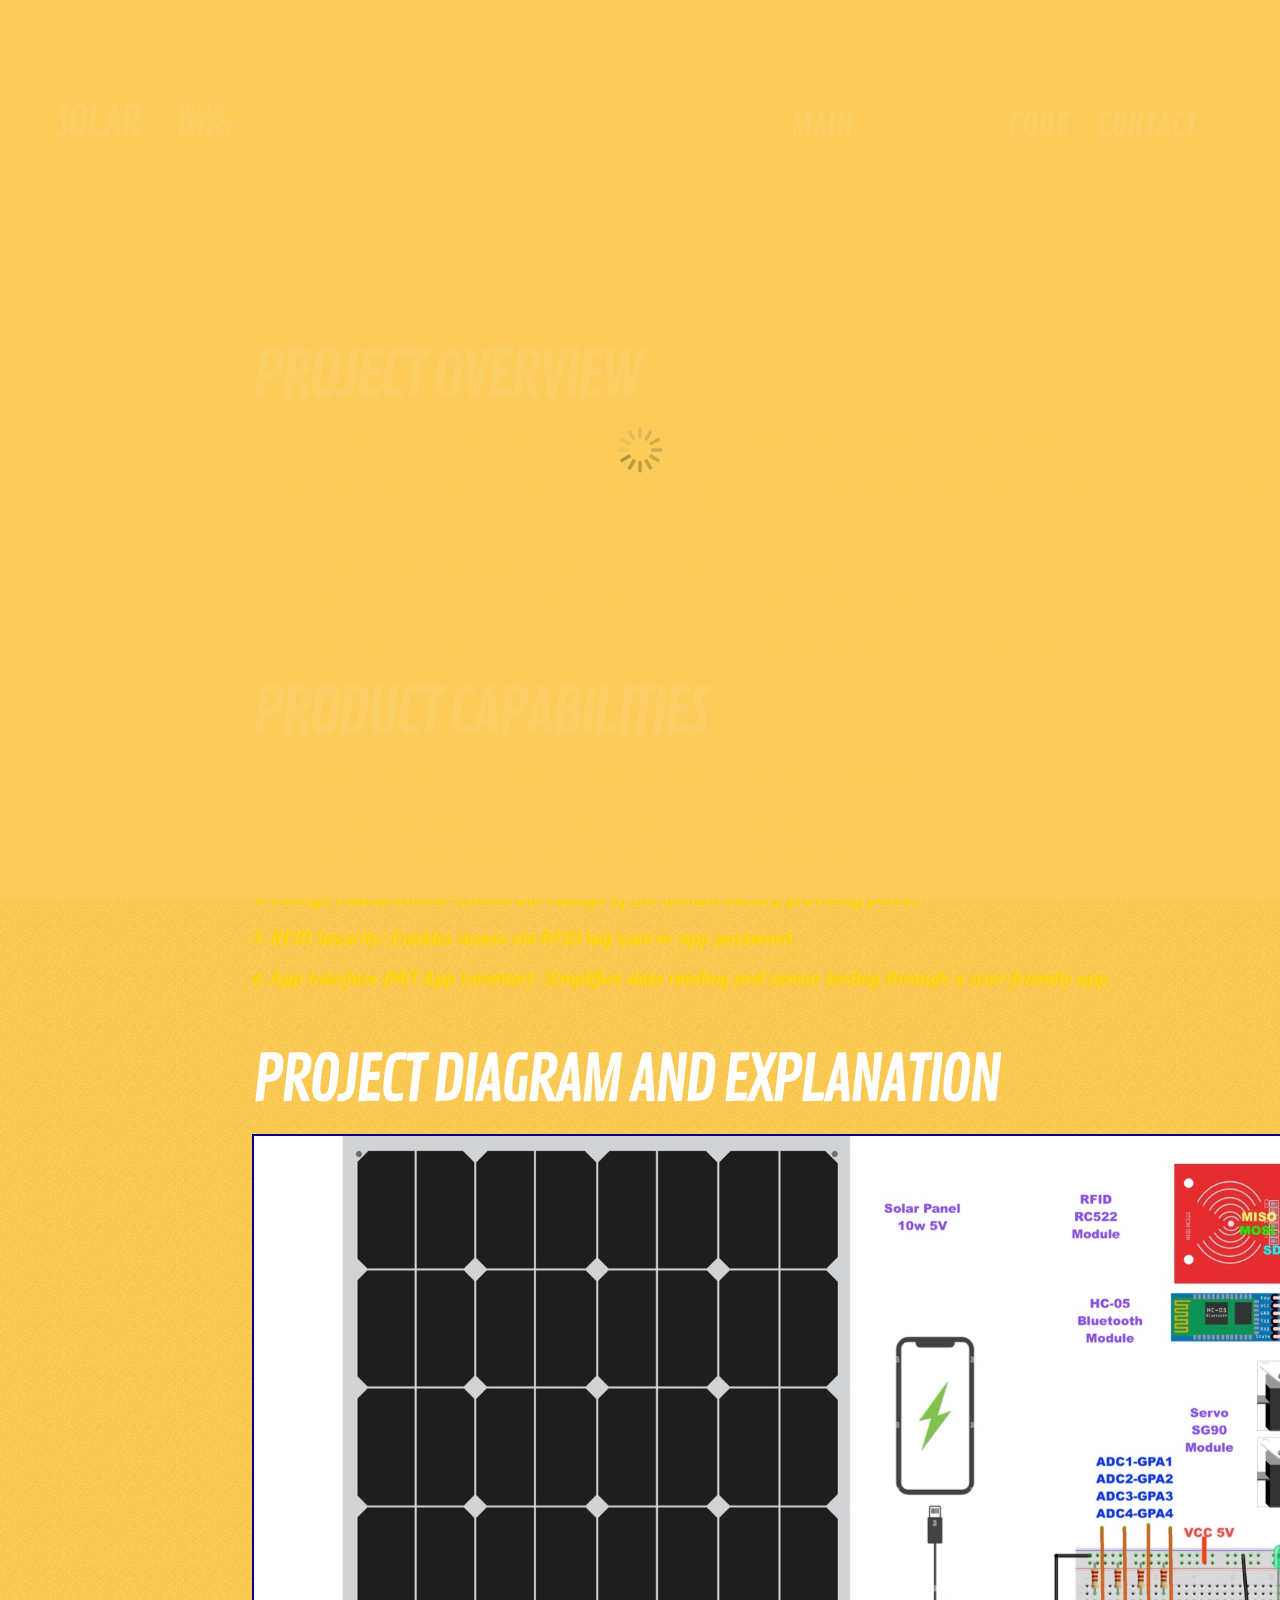
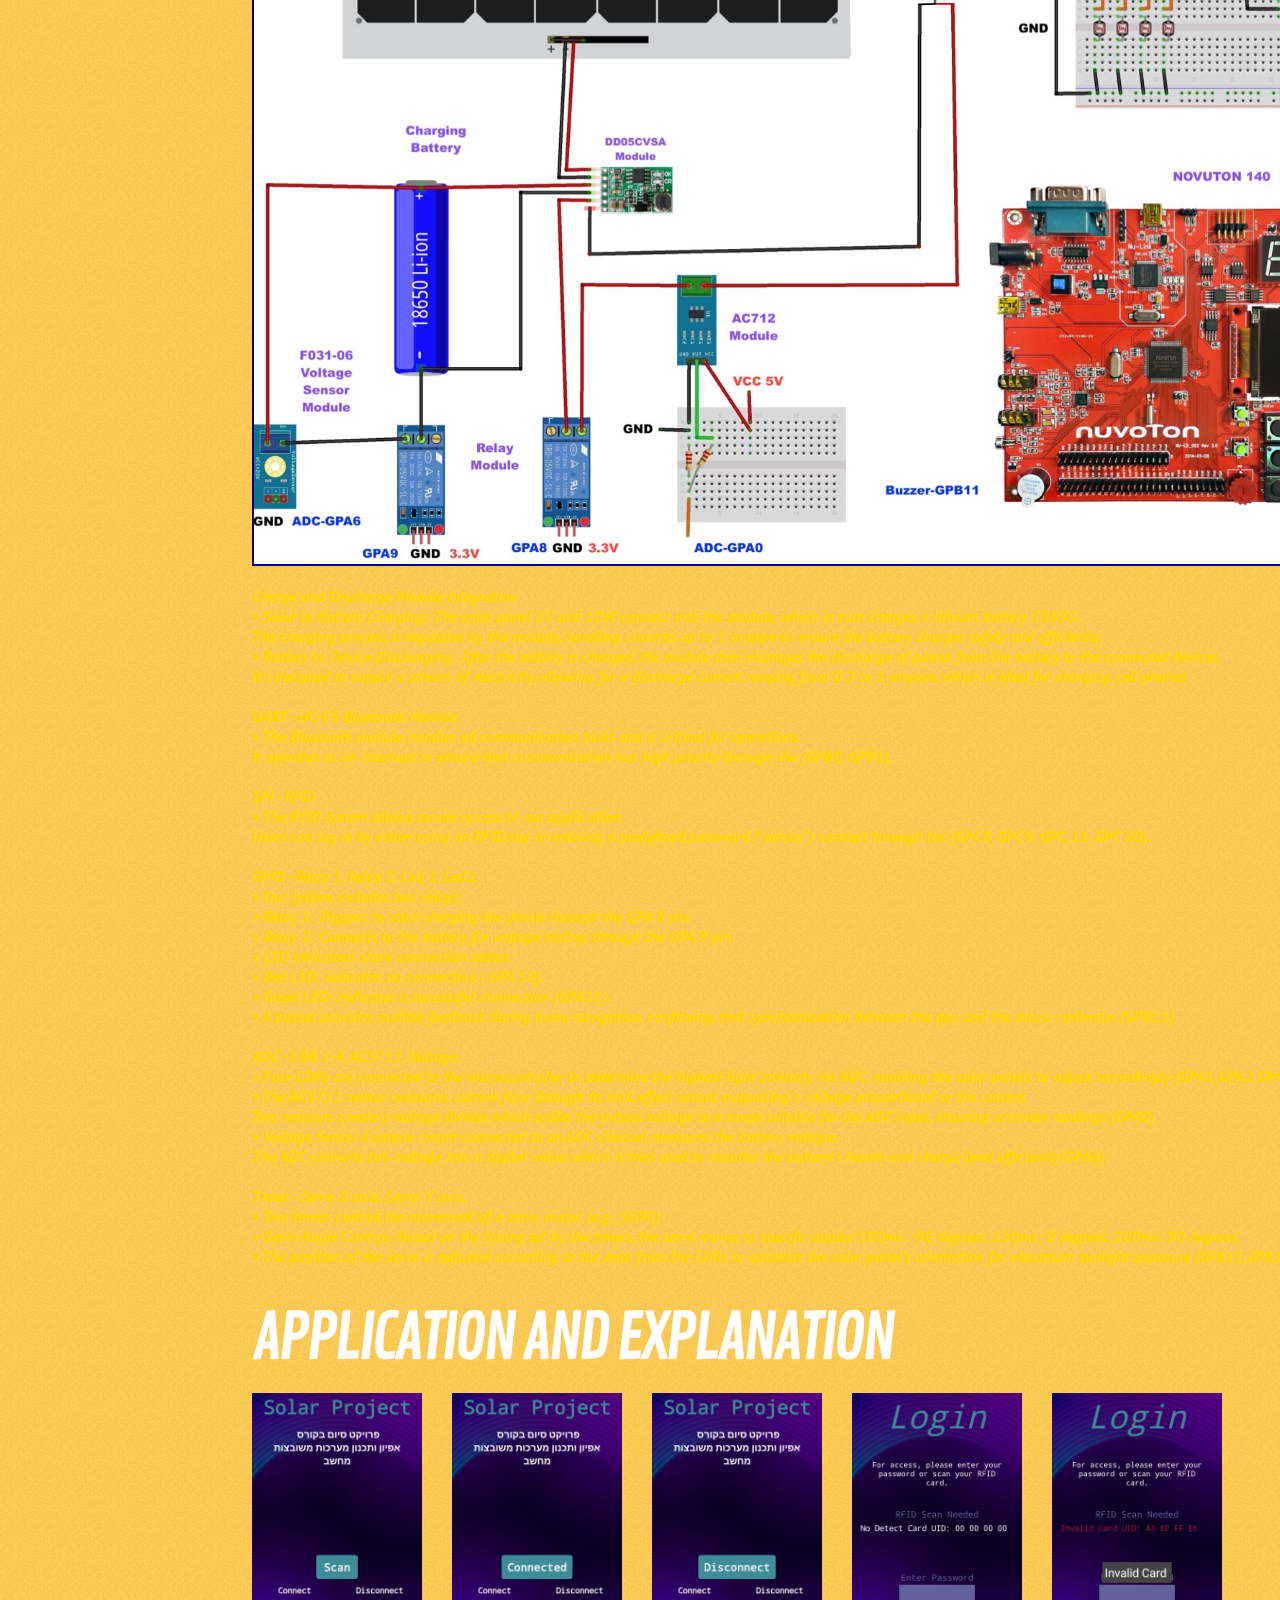
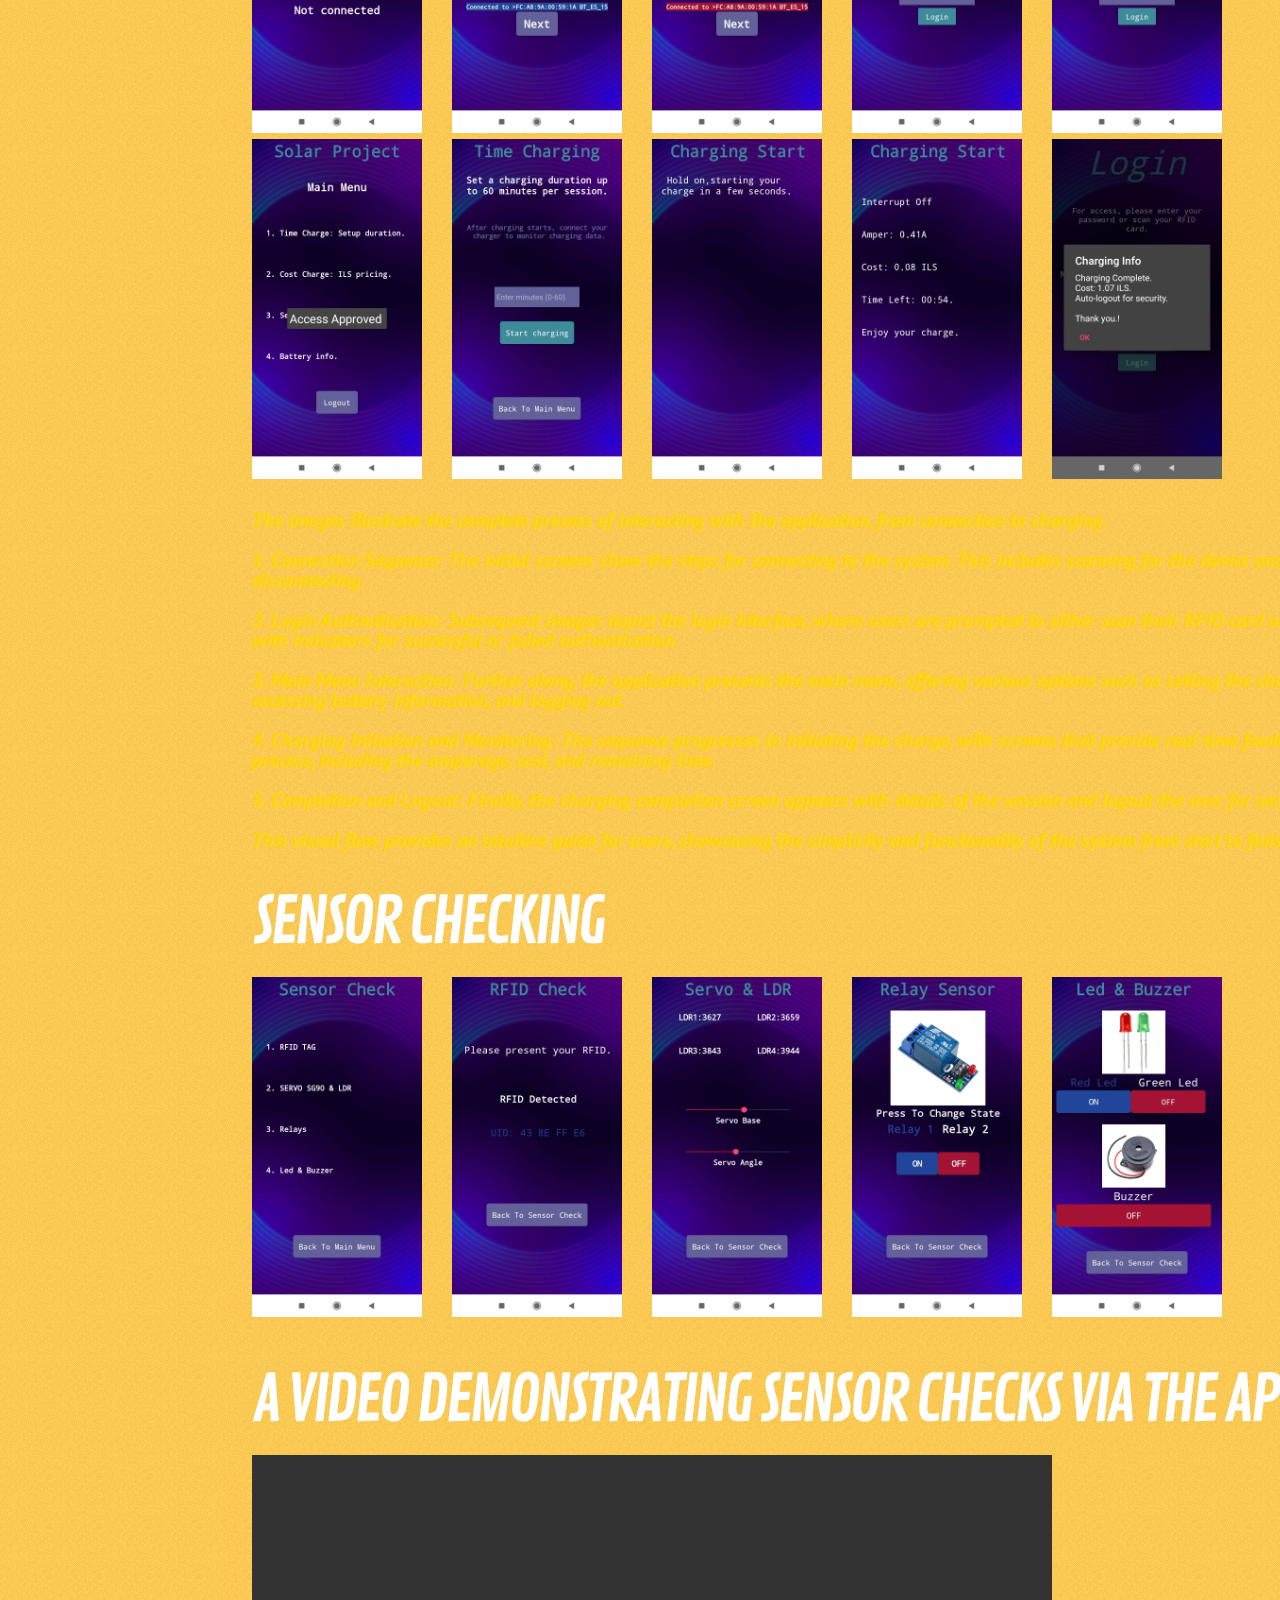
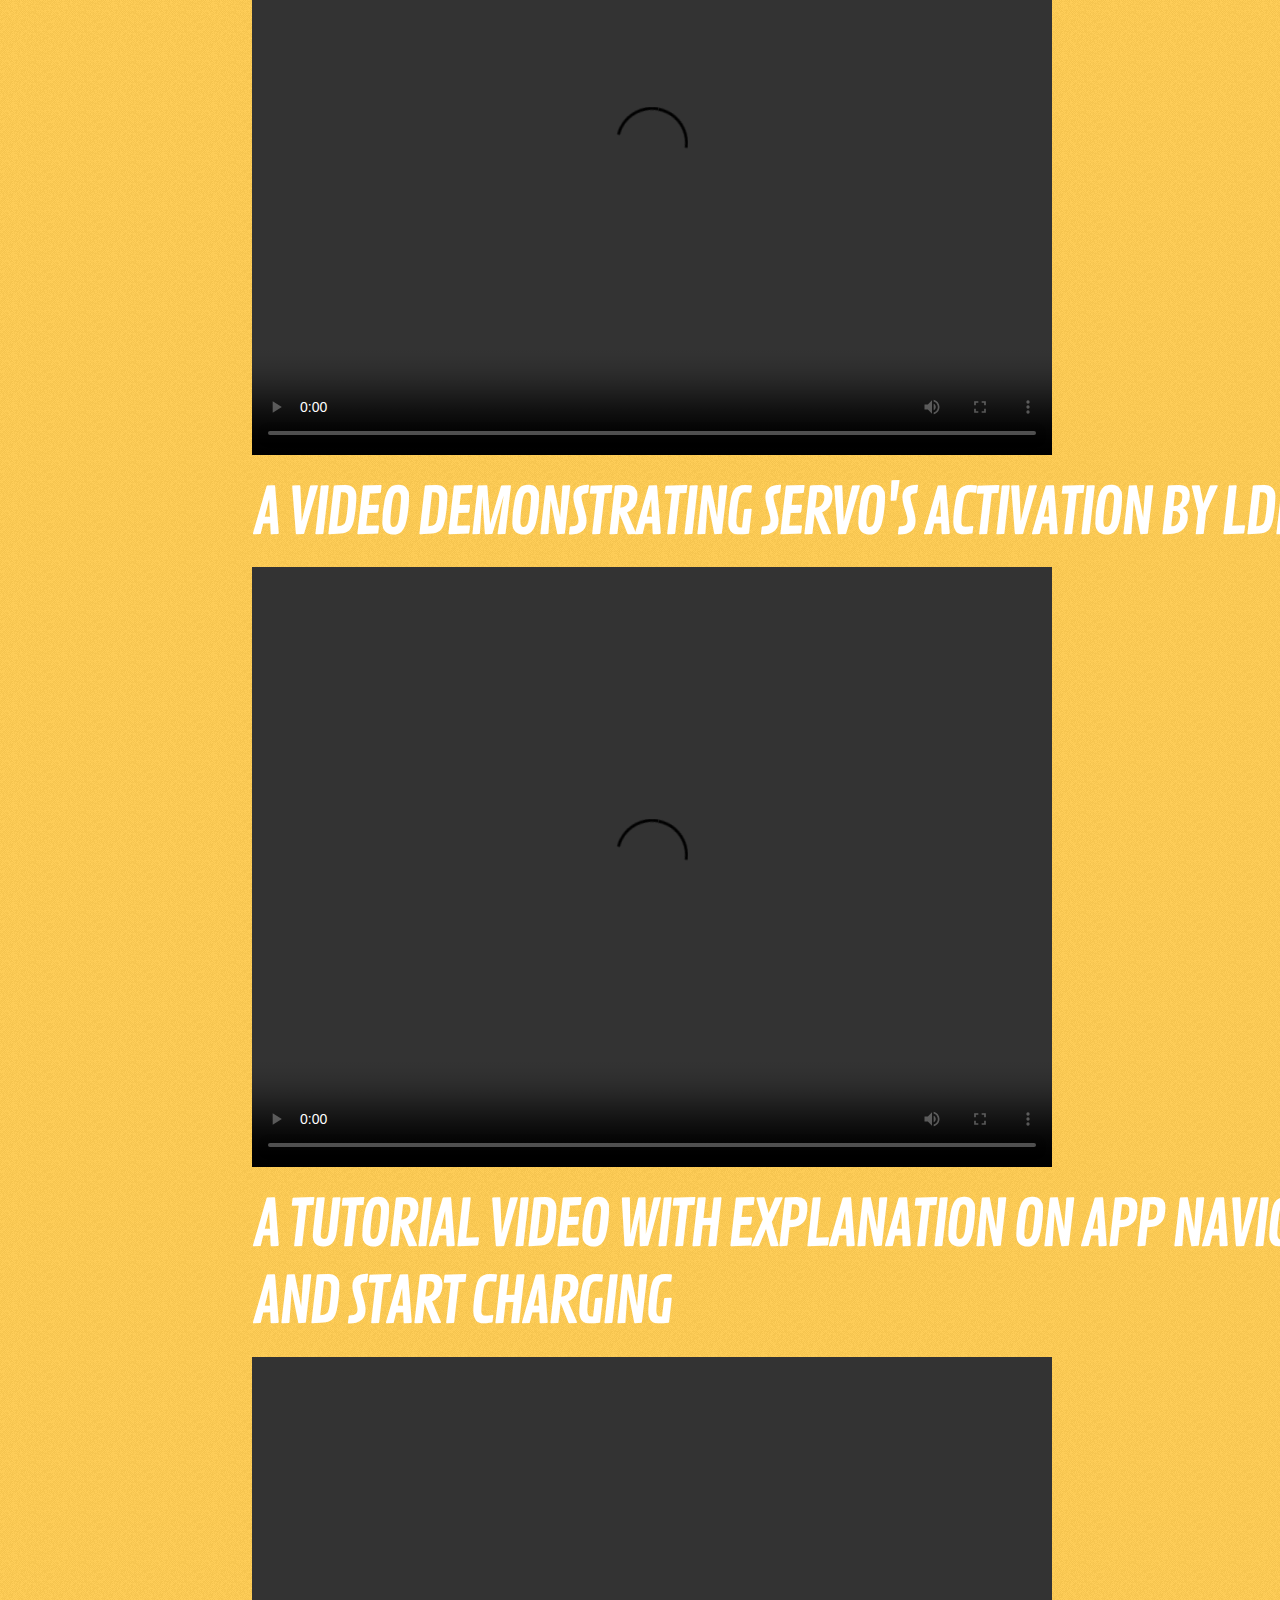
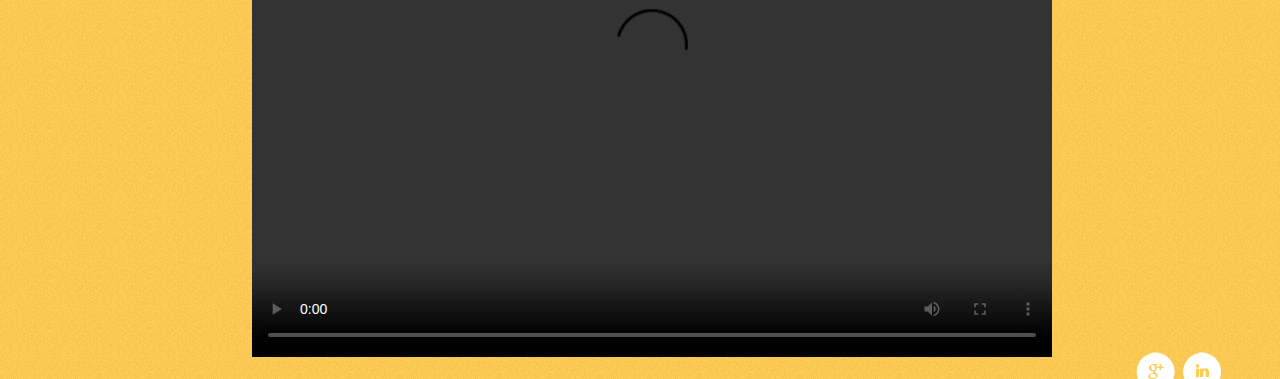
==== commit 5971d1c1: "update" ====
--- a/project.html
+++ b/project.html
@@ -1,7 +1,8 @@
+
 <!DOCTYPE HTML>
 <html lang="en">
 <head>
-    <title>about us</title>
+    <title>About Us</title>
     <meta charset="utf-8">
     <meta name="viewport" content="width=device-width, initial-scale=1.0">
     <link rel="icon" href="img/favicon.ico" type="image/x-icon">
@@ -17,7 +18,50 @@
         <script src="http://html5shim.googlecode.com/svn/trunk/html5.js"></script>
         <link href="css/ie.css" rel="stylesheet">
     <![endif]-->
-    
+    <style>
+        body {
+
+            color: black;
+            font-family: Arial, sans-serif;
+        }
+        h2 {
+            color: darkblue;
+            font-weight: bold;
+            font-size: 32px;
+            text-transform: uppercase;
+        }
+        .container {
+            background-color: white;
+            padding: 30px;
+            border-radius: 8px;
+            box-shadow: 0 0 10px rgba(0, 0, 0, 0.1);
+            margin: 20px auto;
+            max-width: 1000px;
+        }
+        .blockquote {
+            background-color: #f9f9f9;
+            padding: 20px;
+            border-left: 5px solid #ccc;
+            margin: 20px 0;
+            font-size: 18px;
+            line-height: 1.6;
+        }
+        .list2 {
+            list-style: none;
+            padding: 0;
+        }
+        .list2 li {
+            display: inline-block;
+            margin: 10px;
+        }
+        .thumbnail {
+            display: block;
+            width: 200px;
+            height: auto;
+            border: 2px solid darkblue;
+            border-radius: 4px;
+        }
+    </style>
 </head>
 <body>
 <!--content wrapper-->
@@ -27,161 +71,144 @@
                 <!--content-->
                 <div class="inner">
                     <div class="row">
-                        <div class="col-md-8">
+                        <div class="col-md-8" style="color: #FFD700; font-size: 20px;">
                             <h2>Project Overview</h2>
-                            <blockquote>
-                                <p>My project introduces a solar system designed for the efficient and straightforward charging of cell phones. It's engineered to automatically adjust the orientation of the solar panel to track the sun's path. This key adjustment is made possible by using four LDR sensors, which determine the best angles for capturing the most sunlight. This allows the solar panel to move and adjust in two different directions.<br><br>
-                                Complementing this system, I have developed an accessible mobile application using MIT App Inventor, which establishes communication through Bluetooth via an HC-05 module. The application features a clear and intuitive menu, enabling users to conduct system diagnostics, customize charging schedules, and access real-time energy data.<br><br>
+                            <div class="blockquote">
+                                <p>My project introduces a solar system designed for the efficient and straightforward charging of cell phones.<br>It's engineered to automatically adjust the orientation of the solar panel to track the sun's path.<br>This key adjustment is made possible by using four LDR sensors, which determine the best angles for capturing the most sunlight.<br> This allows the solar panel to move and adjust in two different directions.<br><br>
+                                Complementing this system, I have developed an accessible mobile application using MIT App Inventor,<br> which establishes communication through Bluetooth via an HC-05 module.<br> The application features a clear and intuitive menu, enabling users to conduct<br> system diagnostics, customize charging schedules, and access real-time energy data.<br><br>
                                 The project is based on the NOVUTON 140 - ARM M0+ microcontroller, programmed with Keil software.
                                 </p>
-                            </blockquote>
-                        </div>
-                        <div class="col-md-4">
+                            </div>
+                        </div>
+                        <div class="col-md-4" style="color: #FFD700;font-size: 20px">
                             <h2>Product Capabilities</h2>
-                            <blockquote>
-                                <p>1. LDR Monitoring: Measures changes in light intensity affecting the LDR component.<br>
-                                   2. SERVO Control: Activates two SERVO motors for two-axis movement.<br>
-                                   3. Current Measurement: Monitors real-time charging current to the phone.<br>
-                                   4. Voltage Measurement: Checks the voltage of the lithium battery providing power.<br>
-                                   5. RFID Security: Enables access via RFID tag scan or app password.<br>
-                                   6. App Interface (MIT App Inventor): Simplifies data reading and sensor testing through a user-friendly app.
+                            <div class="blockquote">
+                                <p>1. LDR Monitoring: Measures changes in light intensity affecting the LDR component.<br><br>
+                                   2. SERVO Control: Activates two SERVO motors for two-axis movement.<br><br>
+                                   3. Current Measurement: Monitors real-time charging current to the phone.<br><br>
+                                   4. Voltage Measurement: Checks the voltage of the lithium battery providing power.<br><br>
+                                   5. RFID Security: Enables access via RFID tag scan or app password.<br><br>
+                                   6. App Interface (MIT App Inventor): Simplifies data reading and sensor testing through a user-friendly app.<br><br>
                                 </p>
-                            </blockquote>
+                            </div>
                         </div>
                     </div>
                     <div class="row">
                         <!-- Additional Labels -->
-                        <div class="col-md-12">
-
-                            <h2>Project Diagram And Explain</h2>
-                                                                                                                    <img src="img/digram.jpg" alt="">
-                                                                                                                                                <blockquote>
-                            <p>
-
-Charge and Discharge Module Integration
-<br>
-• Solar to Battery Charging: The solar panel 5V and 10W conect into the module, which in turn charges a lithium battery 18650.<br>
-The charging process is regulated by the module, handling currents up to 1 ampere to ensure the battery charges safely and efficiently.<br>
-• Battery to Device Discharging: After the battery is charged, the module then manages the discharge of power from the battery to the connected devices.<br>
-It's designed to supply a stream of electricity, allowing for a discharge current ranging from 0.3 to 1 ampere, which is ideal for charging cell phones.<br><br>
-
-
-
-UART - HC-05 Bluetooth Module.<br>
-• The Bluetooth module handles all communication tasks and is critical for operations.<br> It operates as an interrupt to ensure that communication has high priority through the (GPB0, GPB1).<br><br>
-
-SPI - RFID<br>
-• The RFID system allows secure access to our application.<br>Users can log in by either using an RFID tag or entering a predefined password ("admin")  connect through the (GPC8, GPC9, GPC,11, GPC 10).<br><br>
-
-
-GPIO - Relay 1, Relay 2, Led 1, Led2.<br>
-• Our system includes two relays:<br>
-• Relay 1: Triggers to start charging the phone through the GPA 8 pin.<br>
-• Relay 2: Connects to the battery for voltage testing through the GPA 9 pin.<br>
-• LED indicators show connection status:<br>
-• Red LED: Indicates no connection ( GPA 10).<br>
-• Green LED: Indicates a successful connection (GPA11).<br>
-• A buzzer provides audible feedback during menu navigation, confirming that synchronization between the app and the micro controller.(GPB11).<br><br>
-
-ADC - LDR 1-4, ACS712, Voltage.<br>
-• Four LDRs are connected to the microcontroller to determine the highest light intensity via ADC, enabling the solar panels to adjust accordingly (GPA1,GPA2,GPA3,GPA4).<br>
-• The ACS712 sensor measures current flow through its Hall effect sensor, outputting a voltage proportional to the current. <br>
-Two resistors create a voltage divider, which scales the output voltage to a range suitable for the ADC input, ensuring accurate readings (GPA0).<br>
-• Voltage Sensor A simple circuit connected to an ADC channel measures the battery voltage. <br>The ADC converts this voltage into a digital value, which is then used to monitor the battery's health and charge level efficiently(GPA6).<br><br>
-
-Timer - Servo X axis, Servo Y axis.<br>
-• Two timers control the movement of a servo motor (e.g., SG90):<br>
-• Servo Angle Control: Based on the timing set by the timers, the servo moves to specific angles:100ms: -90 degrees ,150ms: 0 degrees, 200ms: 90 degrees.<br>
-• The position of the servo is adjusted according to the data from the LDRs to optimize the solar panel's orientation for maximum sunlight exposure (GPA11,GPA12).<br>
-• the Servo connected to external battery.                            <blockquote></p>
-
-                            <h2>Code Structure Overview</h2>
-                                                                                                                                                <blockquote>
-                            <p>Code divided into several blocks and functions that allows the use of a short MAIN and the user's affairs in the system capabilities in the form of a "menu" for the sake of understanding and easy access to all parts of the code.</p>
-                                                                                                                                                                            <img src="img/code.jpg" alt="">
-                                                                                                                                                <blockquote>
-                            <h2>Usage - FLOW</h2>
-                                                                                                                                                                                                        <img src="img/flow.jpg" alt="">
-                                                                                                                                                <blockquote>
-                            <h2>application and explain</h2>
+                        <div class="col-md-12" style="color: #FFD700;font-size: 16px">
+                            <h2>Project Diagram And Explanation</h2>
+                            <img src="img/digram.jpg" alt="" class="img-fluid" style="border: 2px solid darkblue; margin-bottom: 20px;">
+                            <div class="blockquote">
+                                <p>Charge and Discharge Module Integration<br>
+                                • Solar to Battery Charging: The solar panel 5V and 10W connect into the module, which in turn charges a lithium battery 18650.<br>
+                                The charging process is regulated by the module, handling currents up to 1 ampere to ensure the battery charges safely and efficiently.<br>
+                                • Battery to Device Discharging: After the battery is charged, the module then manages the discharge of power from the battery to the connected devices.<br>
+                                It's designed to supply a stream of electricity, allowing for a discharge current ranging from 0.3 to 1 ampere, which is ideal for charging cell phones.<br><br>
+
+                                UART - HC-05 Bluetooth Module.<br>
+                                • The Bluetooth module handles all communication tasks and is critical for operations.<br> It operates as an interrupt to ensure that communication has high priority through the (GPB0, GPB1).<br><br>
+
+                                SPI - RFID<br>
+                                • The RFID system allows secure access to our application.<br>Users can log in by either using an RFID tag or entering a predefined password ("admin")  connect through the (GPC8, GPC9, GPC,11, GPC 10).<br><br>
+
+                                GPIO - Relay 1, Relay 2, Led 1, Led2.<br>
+                                • Our system includes two relays:<br>
+                                • Relay 1: Triggers to start charging the phone through the GPA 8 pin.<br>
+                                • Relay 2: Connects to the battery for voltage testing through the GPA 9 pin.<br>
+                                • LED indicators show connection status:<br>
+                                • Red LED: Indicates no connection ( GPA 10).<br>
+                                • Green LED: Indicates a successful connection (GPA11).<br>
+                                • A buzzer provides audible feedback during menu navigation, confirming that synchronization between the app and the micro controller.(GPB11).<br><br>
+
+                                ADC - LDR 1-4, ACS712, Voltage.<br>
+                                • Four LDRs are connected to the microcontroller to determine the highest light intensity via ADC, enabling the solar panels to adjust accordingly (GPA1,GPA2,GPA3,GPA4).<br>
+                                • The ACS712 sensor measures current flow through its Hall effect sensor, outputting a voltage proportional to the current. <br>
+                                Two resistors create a voltage divider, which scales the output voltage to a range suitable for the ADC input, ensuring accurate readings (GPA0).<br>
+                                • Voltage Sensor A simple circuit connected to an ADC channel measures the battery voltage. <br>The ADC converts this voltage into a digital value, which is then used to monitor the battery's health and charge level efficiently(GPA6).<br><br>
+
+                                Timer - Servo X axis, Servo Y axis.<br>
+                                • Two timers control the movement of a servo motor (e.g., SG90):<br>
+                                • Servo Angle Control: Based on the timing set by the timers, the servo moves to specific angles:100ms: -90 degrees ,150ms: 0 degrees, 200ms: 90 degrees.<br>
+                                • The position of the servo is adjusted according to the data from the LDRs to optimize the solar panel's orientation for maximum sunlight exposure (GPA11,GPA12).<br>
+                                </p>
+                            </div>
+                        </div>
+                    </div>
+                    <div class="row">
+                        <div class="col-md-12" style="color:#FFD700;font-size: 20px">
+                            <h2>Application and Explanation</h2>
                             <ul class="list2 row">
                                 <li class="span2"><a href="img/picture1.jpg" class="thumbnail"><img src="img/picture1.jpg" alt=""></a></li>
                                 <li class="span2"><a href="img/picture2.jpg" class="thumbnail"><img src="img/picture2.jpg" alt=""></a></li>
                                 <li class="span2"><a href="img/picture9.jpg" class="thumbnail"><img src="img/picture9.jpg" alt=""></a></li>
                                 <li class="span2"><a href="img/picture3.jpg" class="thumbnail"><img src="img/picture3.jpg" alt=""></a></li>
                                 <li class="span2"><a href="img/picture4.jpg" class="thumbnail"><img src="img/picture4.jpg" alt=""></a></li>
-                                    </ul>
-<p></p><br><br>
+                            </ul>
+                            <br><br>
                             <ul class="list2 row">
                                 <li class="span2"><a href="img/picture5.jpg" class="thumbnail"><img src="img/picture5.jpg" alt=""></a></li>
-                              <li class="span2"><a href="img/picture10.jpg" class="thumbnail"><img src="img/picture10.jpg" alt=""></a></li>
+                                <li class="span2"><a href="img/picture10.jpg" class="thumbnail"><img src="img/picture10.jpg" alt=""></a></li>
                                 <li class="span2"><a href="img/picture6.jpg" class="thumbnail"><img src="img/picture6.jpg" alt=""></a></li>
                                 <li class="span2"><a href="img/picture7.jpg" class="thumbnail"><img src="img/picture7.jpg" alt=""></a></li>
                                 <li class="span2"><a href="img/picture8.jpg" class="thumbnail"><img src="img/picture8.jpg" alt=""></a></li>
-                                    </ul>
-                                       <br>     <br>
-                            <br>                            <br>               <p>
-The images illustrate the complete process of interacting with the application, from connection to charging.
-<br>
-<br>
-1.Connection Sequence: The initial screens show the steps for connecting to the system.<br> This includes scanning for the device and either connecting or disconnecting.
-<br>
-<br>
-2.Login Authentication: Subsequent images depict the login interface, where users are prompted to either scan their RFID card or enter a password, with indicators for successful or failed authentication.
-<br>
-<br>
-3.Main Menu Interaction: Further along, the application presents the main menu, offering various options such as setting the charging duration, accessing battery information, and logging out.
-<br>
-<br>
-4.Charging Initiation and Monitoring: The sequence progresses to initiating the charge, with screens that provide real-time feedback on the charging process, including the amperage, cost, and remaining time.
-<br>
-<br>
-5.Completion and Logout: Finally, the charging completion screen appears with details of the session and logout the user for seciurity.
-<br>
-<br><br>
-This visual flow provides an intuitive guide for users, showcasing the simplicity and functionality of the system from start to finish.
-</p>                
-                    <div>
-                                 <h2>Sensor Checking</h2>
-                                           <ul class="list2 row">
+                            </ul>
+                            <br>     <br><br><br>
+                            <p>The images illustrate the complete process of interacting with the application, from connection to charging.<br><br>
+                            1. Connection Sequence: The initial screens show the steps for connecting to the system. This includes scanning for the device and either connecting or disconnecting.<br><br>
+                            2. Login Authentication: Subsequent images depict the login interface, where users are prompted to either scan their RFID card or enter a password, with indicators for successful or failed authentication.<br><br>
+                            3. Main Menu Interaction: Further along, the application presents the main menu, offering various options such as setting the charging duration, accessing battery information, and logging out.<br><br>
+                            4. Charging Initiation and Monitoring: The sequence progresses to initiating the charge, with screens that provide real-time feedback on the charging process, including the amperage, cost, and remaining time.<br><br>
+                            5. Completion and Logout: Finally, the charging completion screen appears with details of the session and logout the user for security.<br><br>
+                            This visual flow provides an intuitive guide for users, showcasing the simplicity and functionality of the system from start to finish.
+                            </p>                
+                        </div>
+                    </div>
+                    <div class="row">
+                        <div class="col-md-12" style="color #FFD700;">
+                            <h2>Sensor Checking</h2>
+                            <ul class="list2 row">
                                 <li class="span2"><a href="img/picture11.jpg" class="thumbnail"><img src="img/picture11.jpg" alt=""></a></li>
                                 <li class="span2"><a href="img/picture12.jpg" class="thumbnail"><img src="img/picture12.jpg" alt=""></a></li>
                                 <li class="span2"><a href="img/picture13.jpg" class="thumbnail"><img src="img/picture13.jpg" alt=""></a></li>
                                 <li class="span2"><a href="img/picture14.jpg" class="thumbnail"><img src="img/picture14.jpg" alt=""></a></li>
                                 <li class="span2"><a href="img/picture15.jpg" class="thumbnail"><img src="img/picture15.jpg" alt=""></a></li>
-                                    </ul>    
-                                                                                                                                                                                    <blockquote>
-                        </div>
-                                                                                                                                                                                    <blockquote>
-                                                               <h2> A video demonstrating sensor checks via the app.
-</h2>                                                                                                        
-<div class="video-container">
-<video width="800" height="600" controls>
-        <source src="img/example2.mp4" type="video/mp4">
-        Your browser does not support the video tag.
-    </video>
-                                                                                                                                                    <blockquote>      
-</div>
-                                                                                                                                                                                    <blockquote>
-<h2> A video demonstrating servo's activation by LDR.</h2>                                                                                                        
-<div class="video-container">
-<video width="800" height="600" controls>
-
-        <source src="img/example3.mp4" type="video/mp4">
-        Your browser does not support the video tag.
-    </video>                                                                                                                                         <blockquote>           
-</div>                                                                                                                                                                                <blockquote>
-<h2> A tutorial video with explain on app navigation and  start charging.</h2>                                                                                                        
-<div class="video-container">
-<video width="800" height="600" controls>
-
-        <source src="img/example1.mp4" type="video/mp4">
-        Your browser does not support the video tag.
-    </video>
-    <blockquote>                                                                   
-                                                                                                                                                                                                       
-</div>
-                                                                                                                                           
+                            </ul>
+                        </div>
+                    </div>
+                    <br><br>
+                    <br><br>
+                    <div class="row">
+                        <div class="col-md-12" style="color: black;">
+                            <h2>A video demonstrating sensor checks via the app</h2>                                                                                                        
+                            <div class="video-container">
+                                <video width="800" height="600" controls>
+                                    <source src="img/example2.mp4" type="video/mp4">
+                                    Your browser does not support the video tag.
+                                </video>      
+                            </div>
+                        </div>
+                    </div>
+                    <div class="row">
+                        <div class="col-md-12" style="color: black;">
+                            <h2>A video demonstrating servo's activation by LDR</h2>                                                                                                        
+                            <div class="video-container">
+                                <video width="800" height="600" controls>
+                                    <source src="img/example3.mp4" type="video/mp4">
+                                    Your browser does not support the video tag.
+                                </video>           
+                            </div>
+                        </div>
+                    </div>
+                    <div class="row">
+                        <div class="col-md-12" style="color: black;">
+                            <h2>A tutorial video with explanation on app navigation and start charging</h2>                                                                                                        
+                            <div class="video-container">
+                                <video width="800" height="600" controls>
+                                    <source src="img/example1.mp4" type="video/mp4">
+                                    Your browser does not support the video tag.
+                                </video>                                                                   
+                            </div>
+                        </div>
                     </div>
                 </div>
             </div>
--- a/css/style.css
+++ b/css/style.css
@@ -379,7 +379,7 @@
 }
 #contentBg {
   position: absolute;
-  top: 240px;
+  top: 0px;
   left: 0;
   margin-top: 0px;
   width: 100%;
@@ -391,7 +391,7 @@
   position: relative;
   width: 100%;
   height: 100%;
-  background: url(../img/bg_glow.png) center top no-repeat;
+
 }
 .inner {
   padding: 84px 0px 0px 0px;
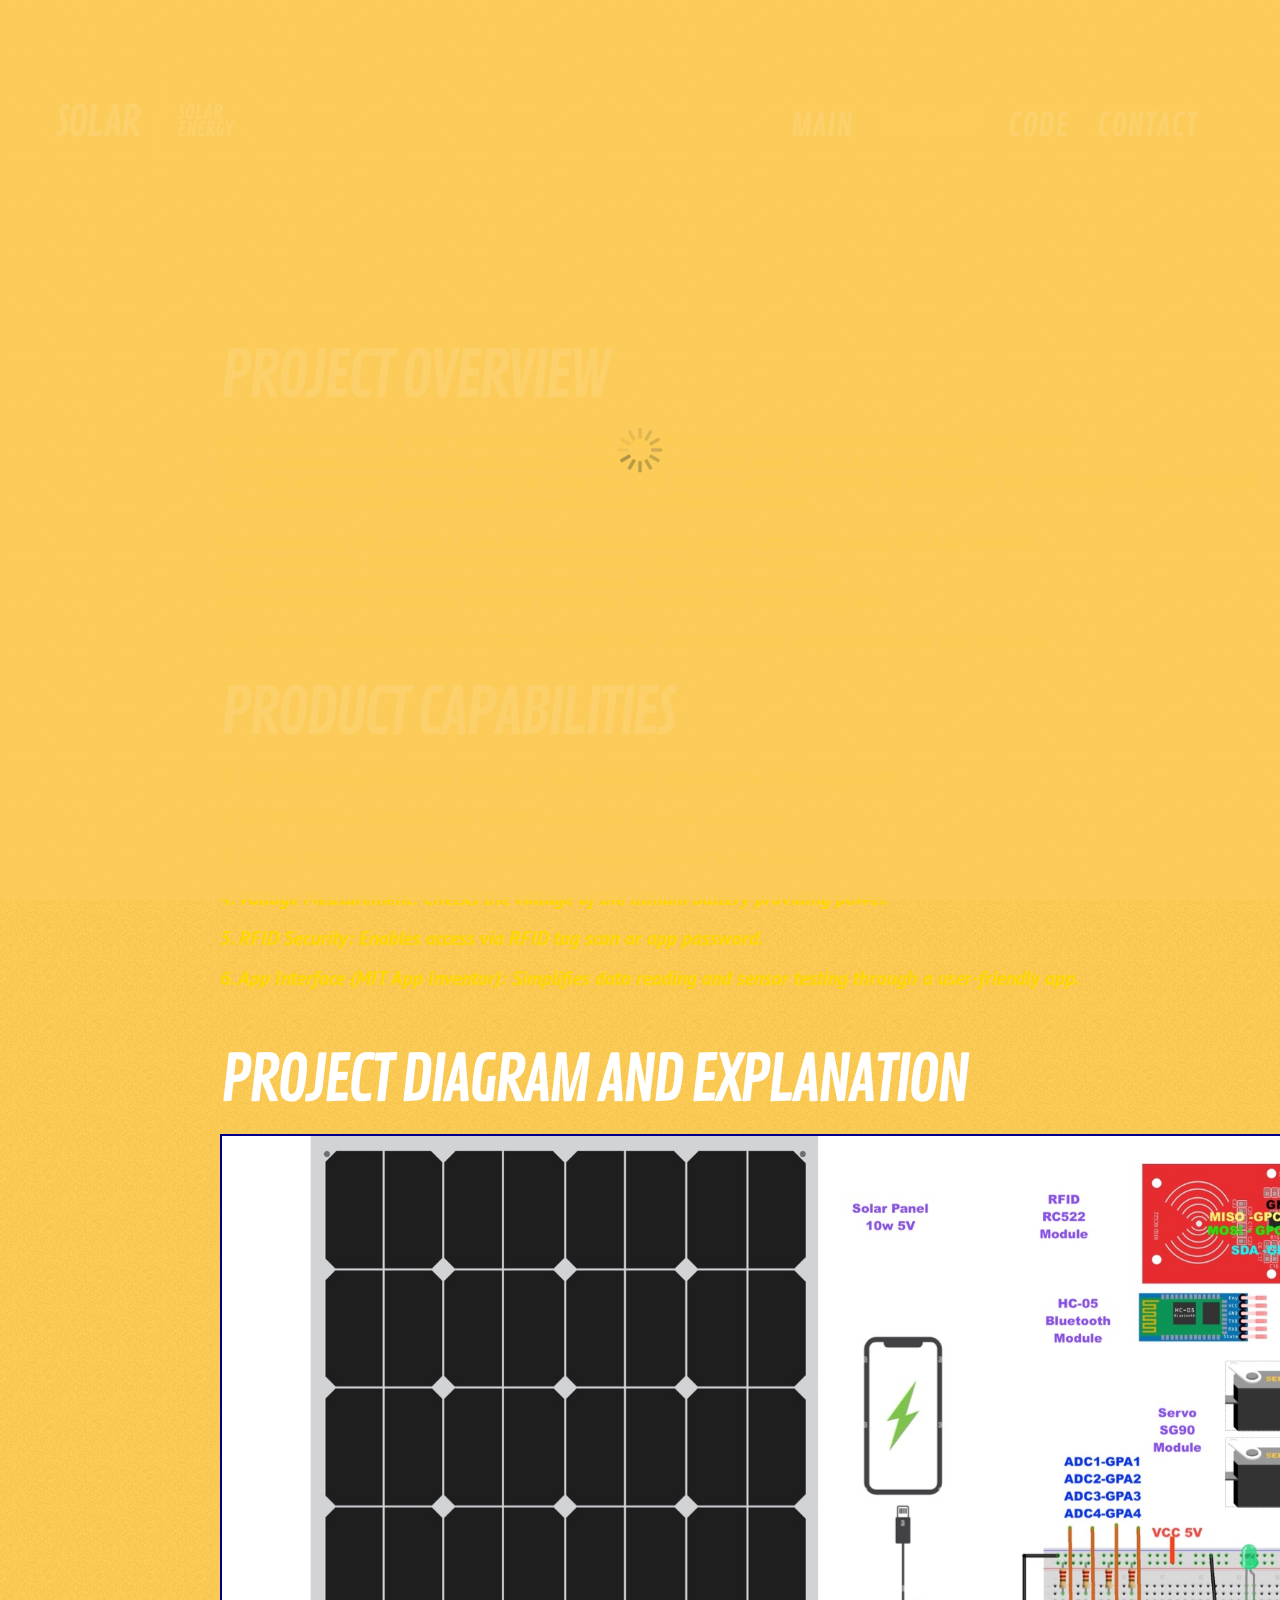
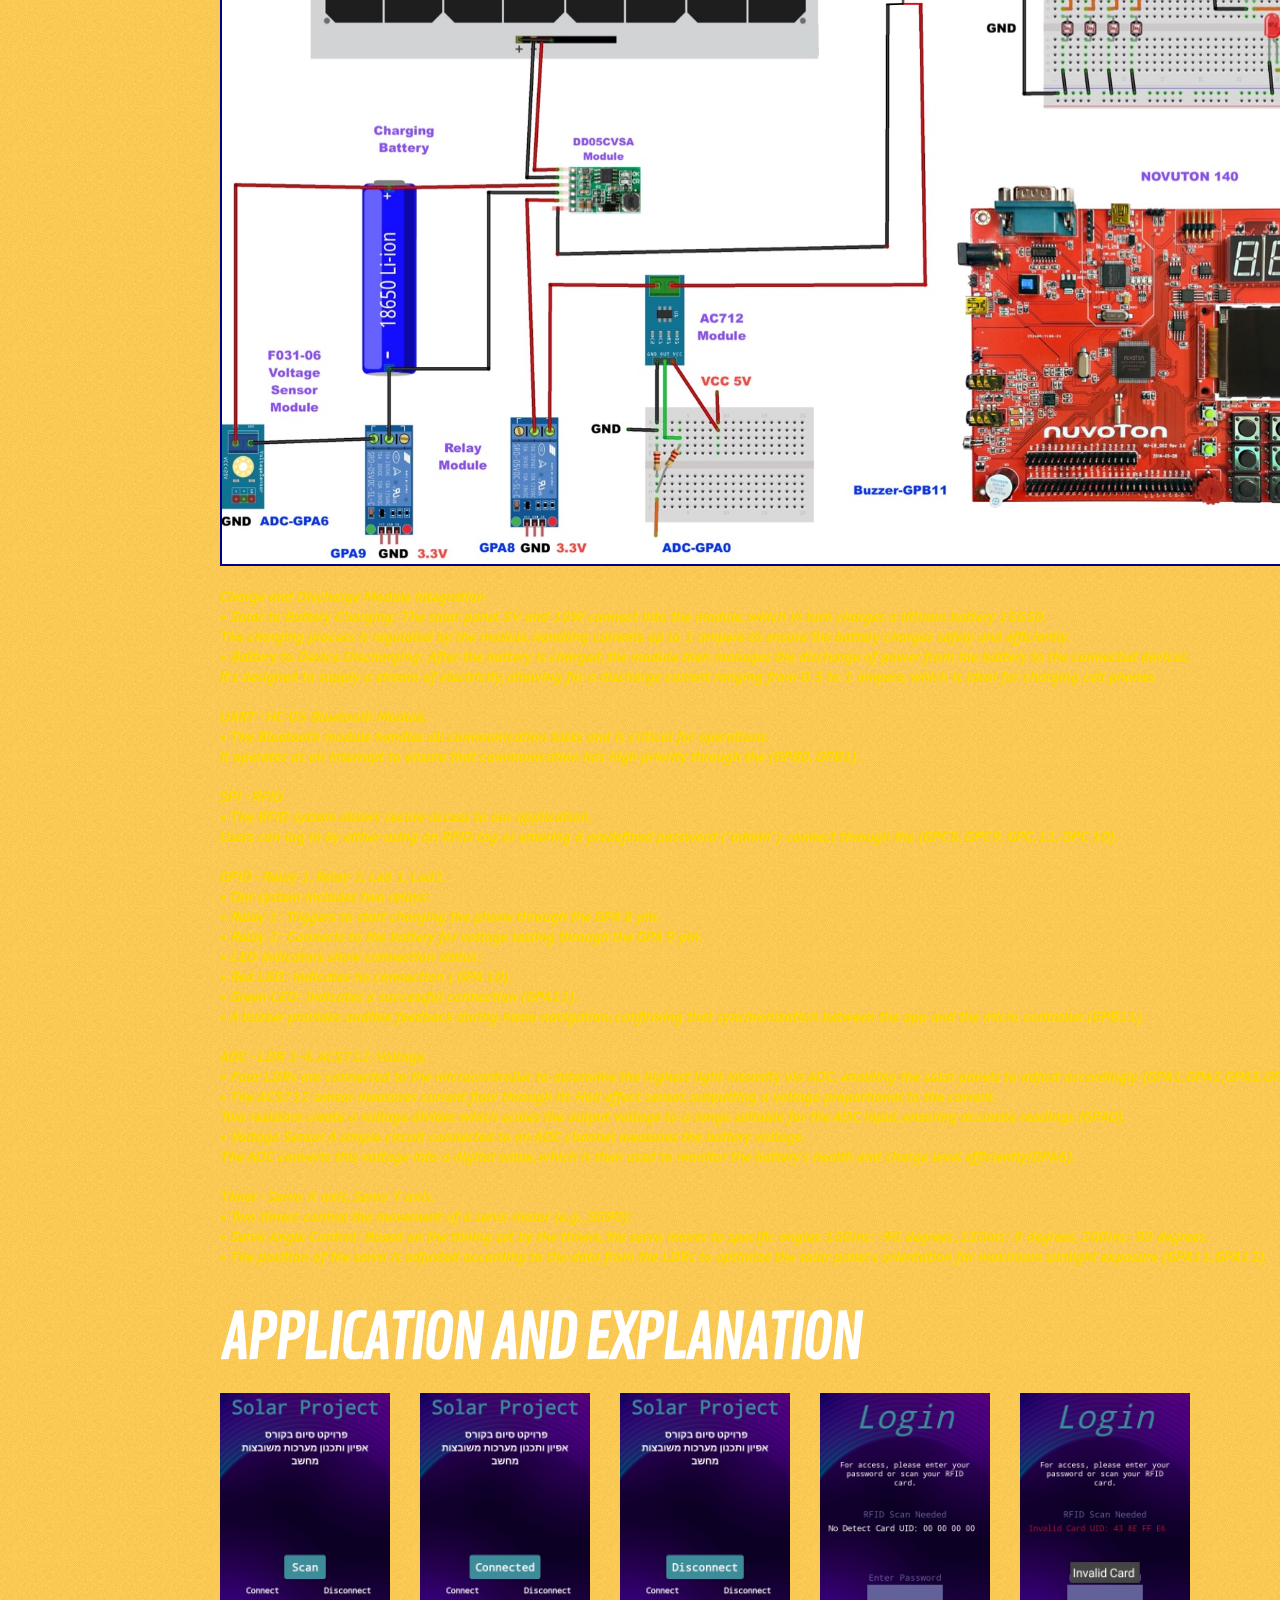
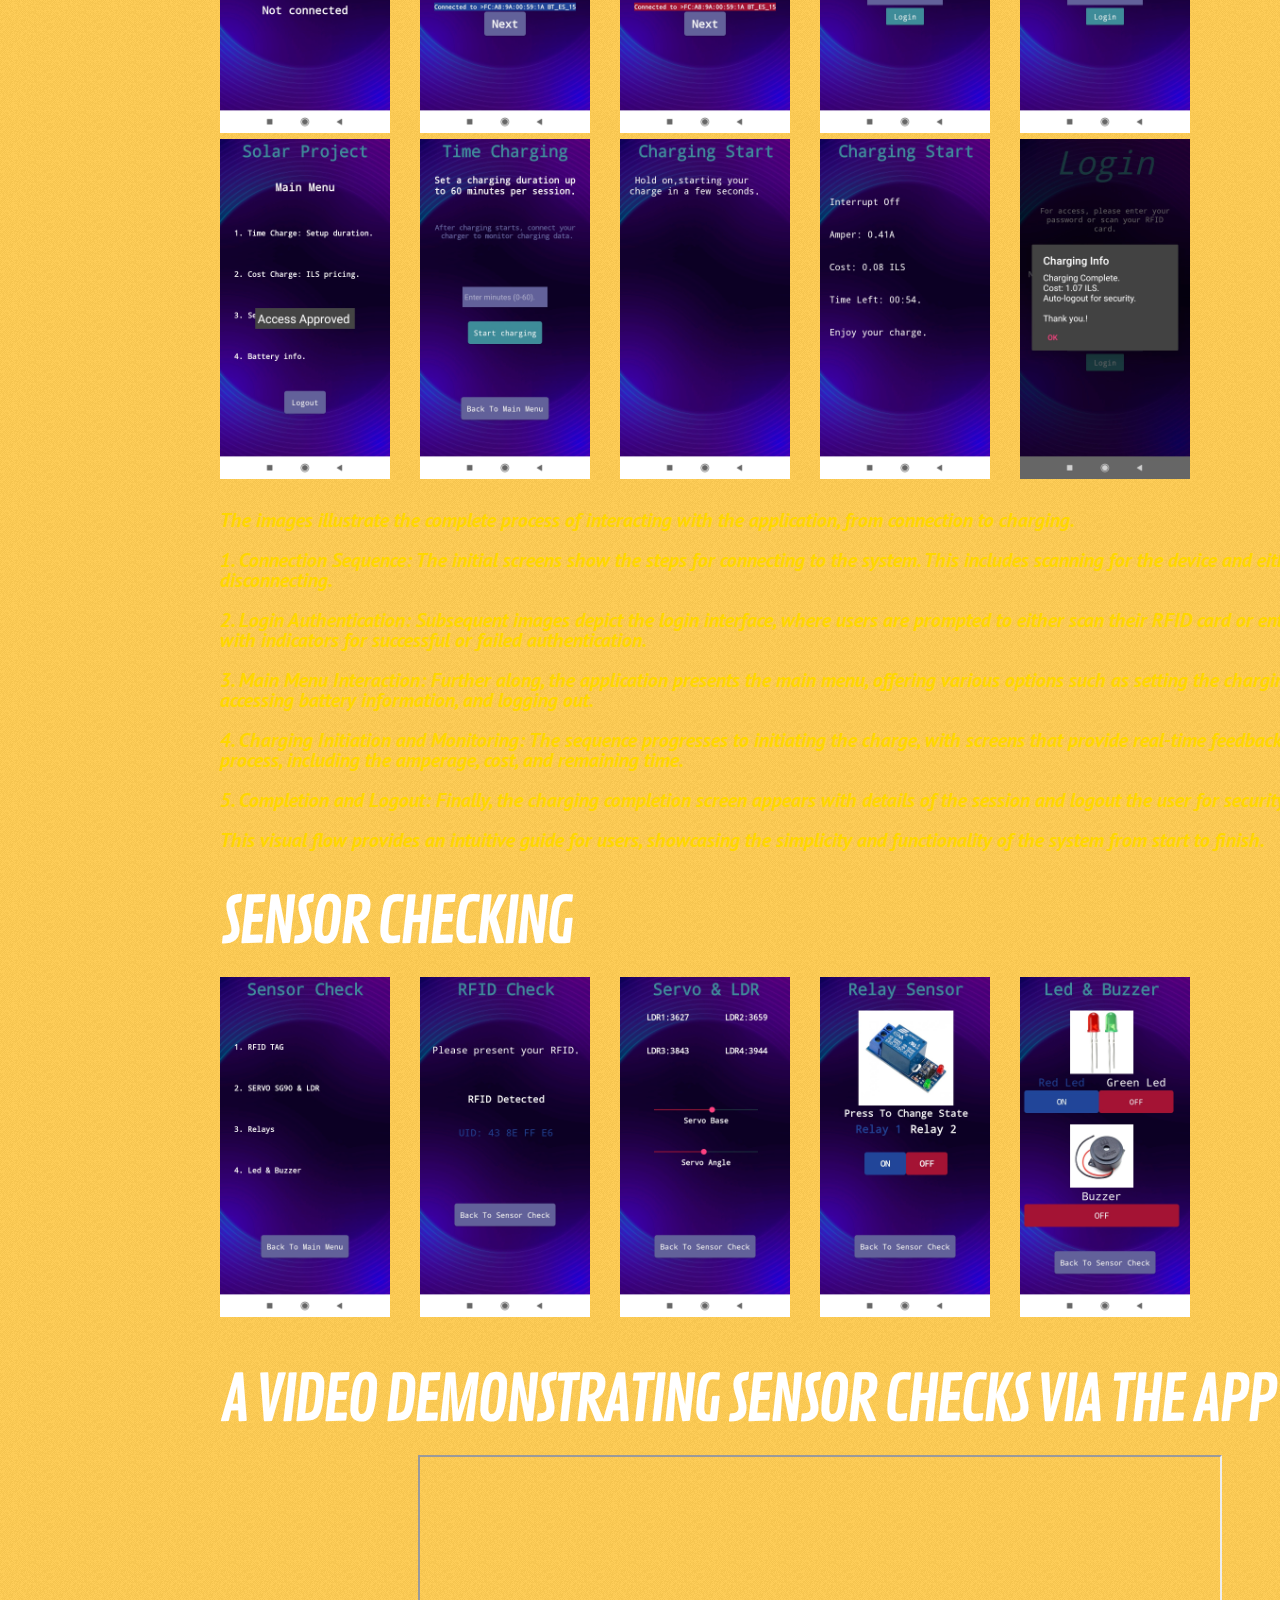
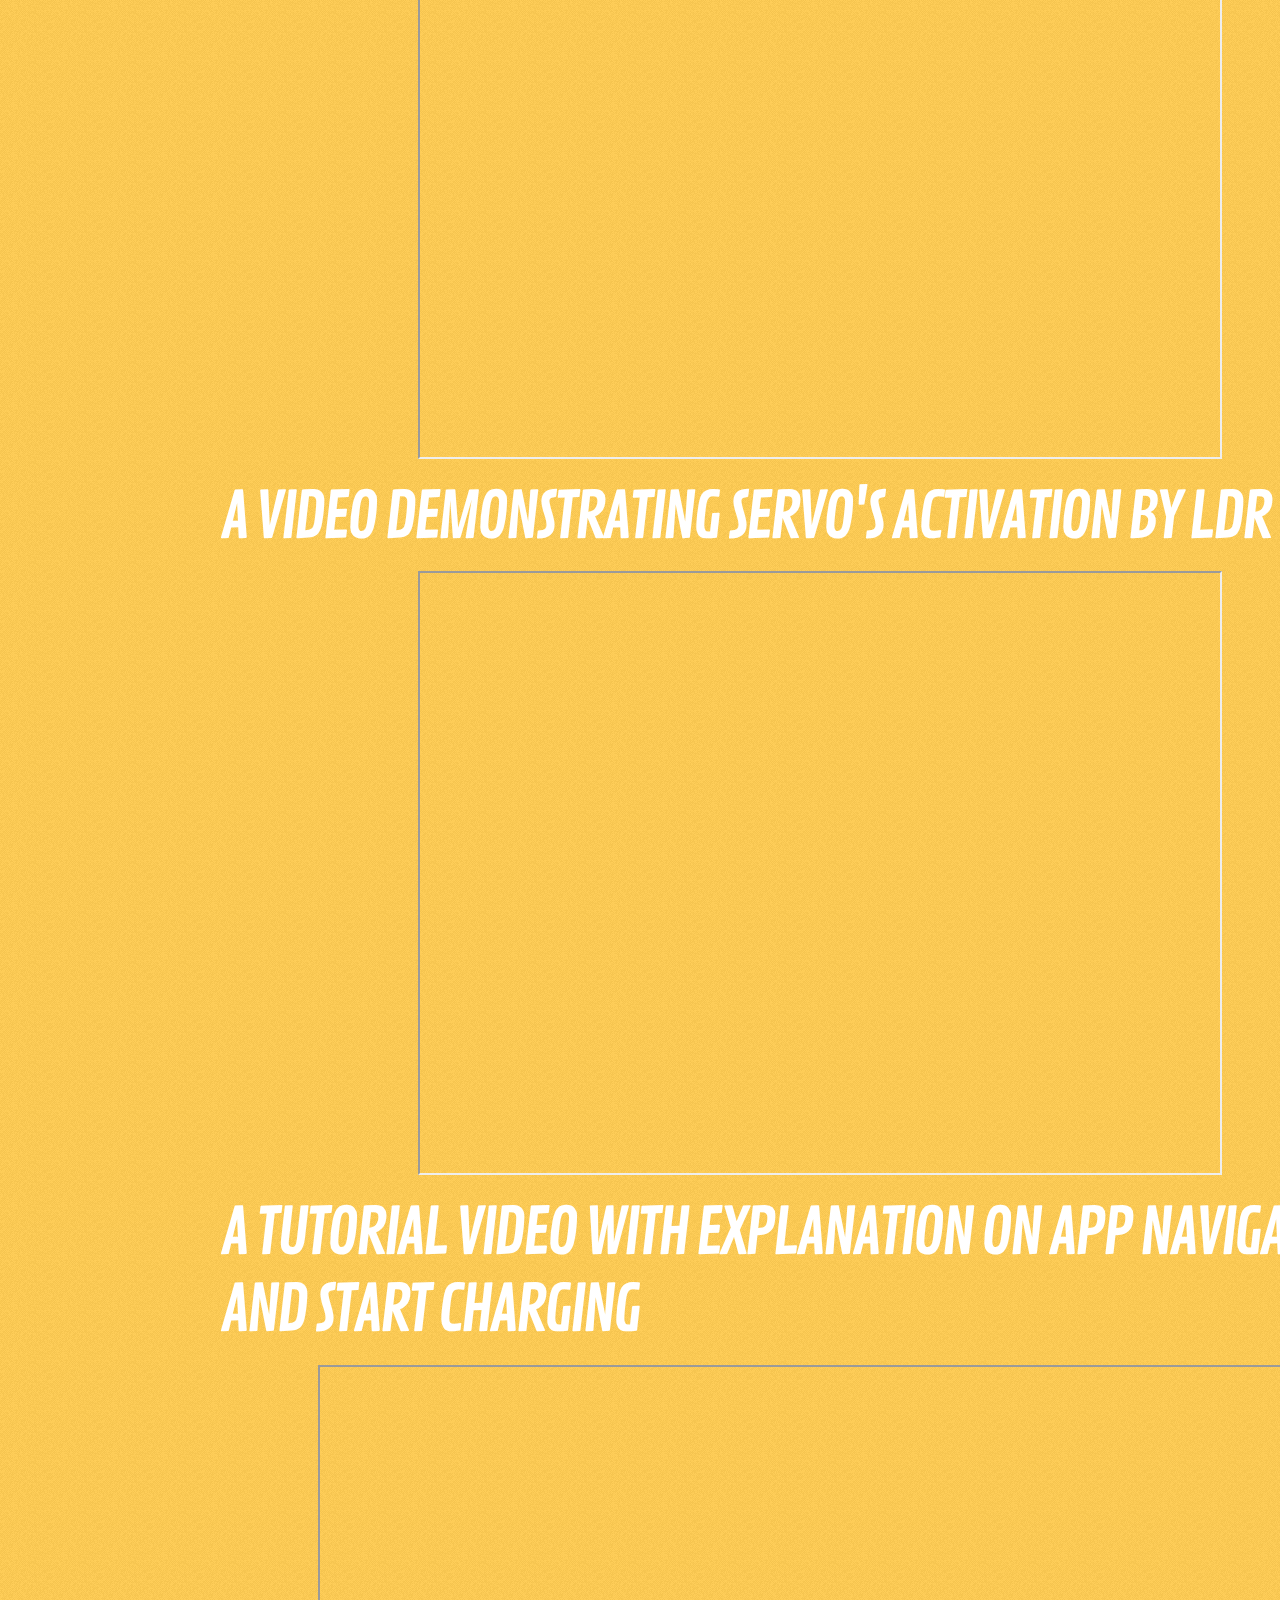
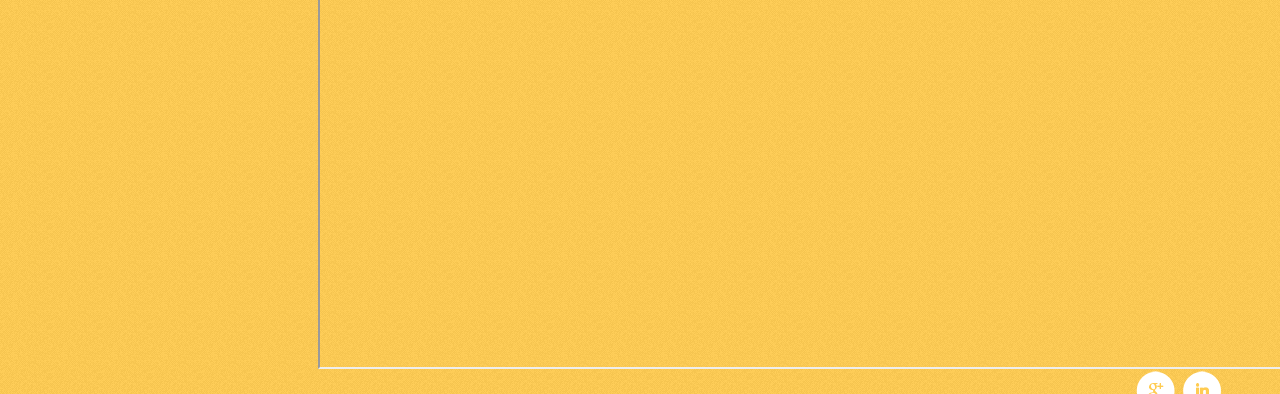
==== commit 077b9374: "s" ====
--- a/project.html
+++ b/project.html
@@ -177,37 +177,31 @@
                     </div>
                     <br><br>
                     <br><br>
-                    <div class="row">
+              <div class="row">
                         <div class="col-md-12" style="color: black;">
                             <h2>A video demonstrating sensor checks via the app</h2>                                                                                                        
-                            <div class="video-container">
-                                <video width="800" height="600" controls>
-                                    <source src="img/example2.mp4" type="video/mp4">
-                                    Your browser does not support the video tag.
-                                </video>      
-                            </div>
+                              <div class="video-container" style="text-align: center;">
+                <iframe src="https://drive.google.com/file/d/119HxEMT7huaLApcM_flMmvwFmGagdf2k/preview" width="800" height="600" allow="autoplay"></iframe>
+            </div>
+
                         </div>
                     </div>
                     <div class="row">
                         <div class="col-md-12" style="color: black;">
                             <h2>A video demonstrating servo's activation by LDR</h2>                                                                                                        
-                            <div class="video-container">
-                                <video width="800" height="600" controls>
-                                    <source src="img/example3.mp4" type="video/mp4">
-                                    Your browser does not support the video tag.
-                                </video>           
-                            </div>
+                                  <div class="video-container" style="text-align: center;">
+                <iframe src="https://drive.google.com/file/d/1tfo8I-7X02nx2FOduFydByzYbhJe8dr_/preview" width="800" height="600" allow="autoplay"></iframe>
+            </div>
+
                         </div>
                     </div>
                     <div class="row">
                         <div class="col-md-12" style="color: black;">
                             <h2>A tutorial video with explanation on app navigation and start charging</h2>                                                                                                        
-                            <div class="video-container">
-                                <video width="800" height="600" controls>
-                                    <source src="img/example1.mp4" type="video/mp4">
-                                    Your browser does not support the video tag.
-                                </video>                                                                   
-                            </div>
+                      <div class="video-container" style="text-align: center;">
+                <iframe src="https://drive.google.com/file/d/1TGUa0FI9dH4aPLcNA5d6z1sMkrPQTKlF/preview" width="1000" height="600" allow="autoplay"></iframe>
+            </div>
+
                         </div>
                     </div>
                 </div>
